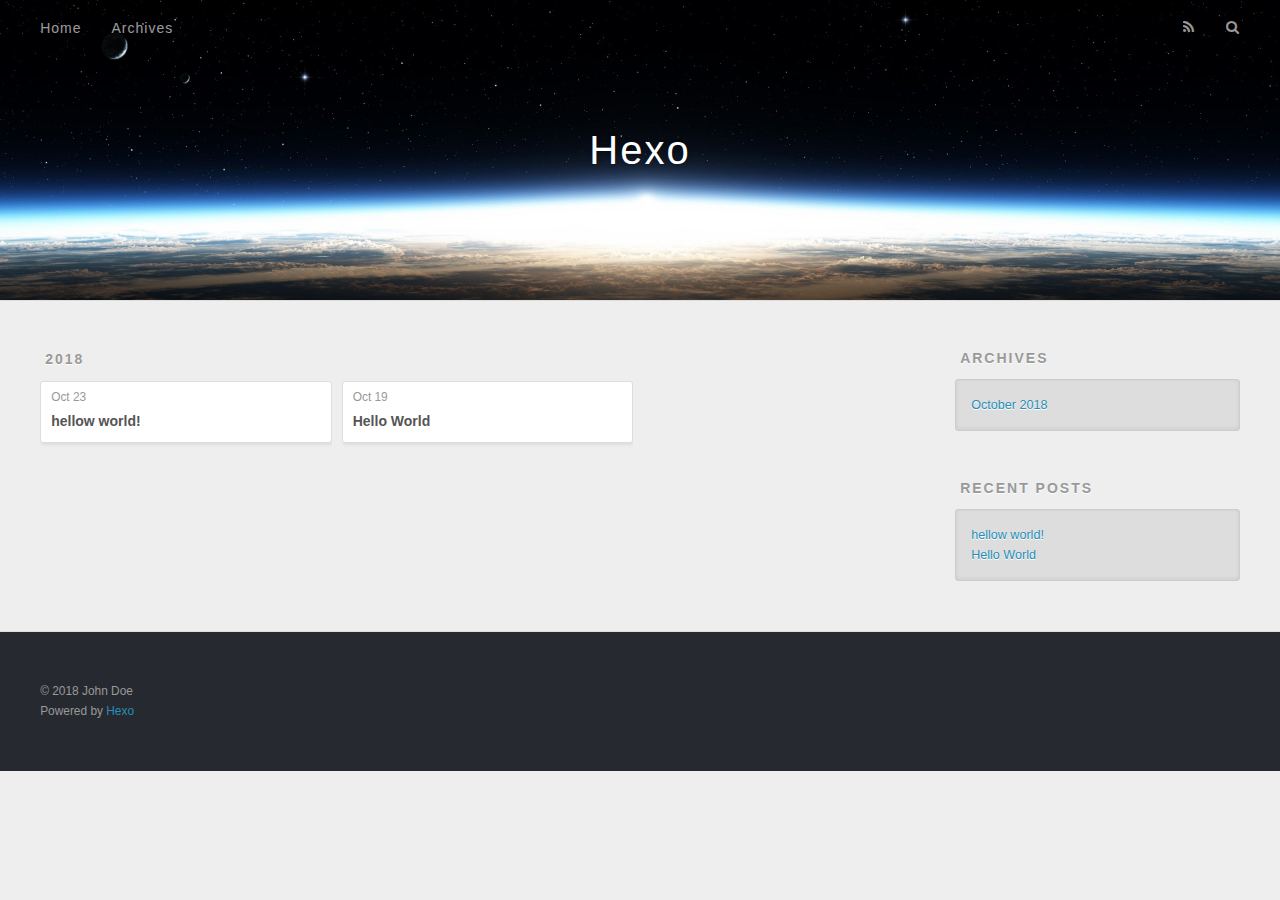
==== archives/index.html @ 2b2d4b4b "Site updated: 2018-10-23 11:44:29" ====
<!DOCTYPE html>
<html>
<head><meta name="generator" content="Hexo 3.8.0">
  <meta charset="utf-8">
  

  
  <title>Archives | Hexo</title>
  <meta name="viewport" content="width=device-width, initial-scale=1, maximum-scale=1">
  <meta property="og:type" content="website">
<meta property="og:title" content="Hexo">
<meta property="og:url" content="http://yoursite.com/archives/index.html">
<meta property="og:site_name" content="Hexo">
<meta property="og:locale" content="default">
<meta name="twitter:card" content="summary">
<meta name="twitter:title" content="Hexo">
  
    <link rel="alternate" href="/atom.xml" title="Hexo" type="application/atom+xml">
  
  
    <link rel="icon" href="/favicon.png">
  
  
    <link href="//fonts.googleapis.com/css?family=Source+Code+Pro" rel="stylesheet" type="text/css">
  
  <link rel="stylesheet" href="/css/style.css">
</head>
</html>
<body>
  <div id="container">
    <div id="wrap">
      <header id="header">
  <div id="banner"></div>
  <div id="header-outer" class="outer">
    <div id="header-title" class="inner">
      <h1 id="logo-wrap">
        <a href="/" id="logo">Hexo</a>
      </h1>
      
    </div>
    <div id="header-inner" class="inner">
      <nav id="main-nav">
        <a id="main-nav-toggle" class="nav-icon"></a>
        
          <a class="main-nav-link" href="/">Home</a>
        
          <a class="main-nav-link" href="/archives">Archives</a>
        
      </nav>
      <nav id="sub-nav">
        
          <a id="nav-rss-link" class="nav-icon" href="/atom.xml" title="RSS Feed"></a>
        
        <a id="nav-search-btn" class="nav-icon" title="Search"></a>
      </nav>
      <div id="search-form-wrap">
        <form action="//google.com/search" method="get" accept-charset="UTF-8" class="search-form"><input type="search" name="q" class="search-form-input" placeholder="Search"><button type="submit" class="search-form-submit">&#xF002;</button><input type="hidden" name="sitesearch" value="http://yoursite.com"></form>
      </div>
    </div>
  </div>
</header>
      <div class="outer">
        <section id="main">
  
  
    
    
      
      
      <section class="archives-wrap">
        <div class="archive-year-wrap">
          <a href="/archives/2018" class="archive-year">2018</a>
        </div>
        <div class="archives">
    
    <article class="archive-article archive-type-post">
  <div class="archive-article-inner">
    <header class="archive-article-header">
      <a href="/2018/10/23/hellow-world/" class="archive-article-date">
  <time datetime="2018-10-23T03:19:41.000Z" itemprop="datePublished">Oct 23</time>
</a>
      
  
    <h1 itemprop="name">
      <a class="archive-article-title" href="/2018/10/23/hellow-world/">hellow world!</a>
    </h1>
  

    </header>
  </div>
</article>
  
    
    
    <article class="archive-article archive-type-post">
  <div class="archive-article-inner">
    <header class="archive-article-header">
      <a href="/2018/10/19/hello-world/" class="archive-article-date">
  <time datetime="2018-10-19T15:38:50.820Z" itemprop="datePublished">Oct 19</time>
</a>
      
  
    <h1 itemprop="name">
      <a class="archive-article-title" href="/2018/10/19/hello-world/">Hello World</a>
    </h1>
  

    </header>
  </div>
</article>
  
  
    </div></section>
  


</section>
        
          <aside id="sidebar">
  
    

  
    

  
    
  
    
  <div class="widget-wrap">
    <h3 class="widget-title">Archives</h3>
    <div class="widget">
      <ul class="archive-list"><li class="archive-list-item"><a class="archive-list-link" href="/archives/2018/10/">October 2018</a></li></ul>
    </div>
  </div>


  
    
  <div class="widget-wrap">
    <h3 class="widget-title">Recent Posts</h3>
    <div class="widget">
      <ul>
        
          <li>
            <a href="/2018/10/23/hellow-world/">hellow world!</a>
          </li>
        
          <li>
            <a href="/2018/10/19/hello-world/">Hello World</a>
          </li>
        
      </ul>
    </div>
  </div>

  
</aside>
        
      </div>
      <footer id="footer">
  
  <div class="outer">
    <div id="footer-info" class="inner">
      &copy; 2018 John Doe<br>
      Powered by <a href="http://hexo.io/" target="_blank">Hexo</a>
    </div>
  </div>
</footer>
    </div>
    <nav id="mobile-nav">
  
    <a href="/" class="mobile-nav-link">Home</a>
  
    <a href="/archives" class="mobile-nav-link">Archives</a>
  
</nav>
    

<script src="//ajax.googleapis.com/ajax/libs/jquery/2.0.3/jquery.min.js"></script>


  <link rel="stylesheet" href="/fancybox/jquery.fancybox.css">
  <script src="/fancybox/jquery.fancybox.pack.js"></script>


<script src="/js/script.js"></script>



  </div>
</body>
</html>
---- css/style.css ----
body {
  width: 100%;
}
body:before,
body:after {
  content: "";
  display: table;
}
body:after {
  clear: both;
}
html,
body,
div,
span,
applet,
object,
iframe,
h1,
h2,
h3,
h4,
h5,
h6,
p,
blockquote,
pre,
a,
abbr,
acronym,
address,
big,
cite,
code,
del,
dfn,
em,
img,
ins,
kbd,
q,
s,
samp,
small,
strike,
strong,
sub,
sup,
tt,
var,
dl,
dt,
dd,
ol,
ul,
li,
fieldset,
form,
label,
legend,
table,
caption,
tbody,
tfoot,
thead,
tr,
th,
td {
  margin: 0;
  padding: 0;
  border: 0;
  outline: 0;
  font-weight: inherit;
  font-style: inherit;
  font-family: inherit;
  font-size: 100%;
  vertical-align: baseline;
}
body {
  line-height: 1;
  color: #000;
  background: #fff;
}
ol,
ul {
  list-style: none;
}
table {
  border-collapse: separate;
  border-spacing: 0;
  vertical-align: middle;
}
caption,
th,
td {
  text-align: left;
  font-weight: normal;
  vertical-align: middle;
}
a img {
  border: none;
}
input,
button {
  margin: 0;
  padding: 0;
}
input::-moz-focus-inner,
button::-moz-focus-inner {
  border: 0;
  padding: 0;
}
@font-face {
  font-family: FontAwesome;
  font-style: normal;
  font-weight: normal;
  src: url("fonts/fontawesome-webfont.eot?v=#4.0.3");
  src: url("fonts/fontawesome-webfont.eot?#iefix&v=#4.0.3") format("embedded-opentype"), url("fonts/fontawesome-webfont.woff?v=#4.0.3") format("woff"), url("fonts/fontawesome-webfont.ttf?v=#4.0.3") format("truetype"), url("fonts/fontawesome-webfont.svg#fontawesomeregular?v=#4.0.3") format("svg");
}
html,
body,
#container {
  height: 100%;
}
body {
  background: #eee;
  font: 14px -apple-system, BlinkMacSystemFont, "Segoe UI", "Roboto", "Oxygen", "Ubuntu", "Cantarell", "Fira Sans", "Droid Sans", "Helvetica Neue", sans-serif;
  -webkit-text-size-adjust: 100%;
}
.outer {
  max-width: 1220px;
  margin: 0 auto;
  padding: 0 20px;
}
.outer:before,
.outer:after {
  content: "";
  display: table;
}
.outer:after {
  clear: both;
}
.inner {
  display: inline;
  float: left;
  width: 98.33333333333333%;
  margin: 0 0.833333333333333%;
}
.left,
.alignleft {
  float: left;
}
.right,
.alignright {
  float: right;
}
.clear {
  clear: both;
}
#container {
  position: relative;
}
.mobile-nav-on {
  overflow: hidden;
}
#wrap {
  height: 100%;
  width: 100%;
  position: absolute;
  top: 0;
  left: 0;
  -webkit-transition: 0.2s ease-out;
  -moz-transition: 0.2s ease-out;
  -ms-transition: 0.2s ease-out;
  transition: 0.2s ease-out;
  z-index: 1;
  background: #eee;
}
.mobile-nav-on #wrap {
  left: 280px;
}
@media screen and (min-width: 768px) {
  #main {
    display: inline;
    float: left;
    width: 73.33333333333333%;
    margin: 0 0.833333333333333%;
  }
}
.article-date,
.article-category-link,
.archive-year,
.widget-title {
  text-decoration: none;
  text-transform: uppercase;
  letter-spacing: 2px;
  color: #999;
  margin-bottom: 1em;
  margin-left: 5px;
  line-height: 1em;
  text-shadow: 0 1px #fff;
  font-weight: bold;
}
.article-inner,
.archive-article-inner {
  background: #fff;
  -webkit-box-shadow: 1px 2px 3px #ddd;
  box-shadow: 1px 2px 3px #ddd;
  border: 1px solid #ddd;
  border-radius: 3px;
}
.article-entry h1,
.widget h1 {
  font-size: 2em;
}
.article-entry h2,
.widget h2 {
  font-size: 1.5em;
}
.article-entry h3,
.widget h3 {
  font-size: 1.3em;
}
.article-entry h4,
.widget h4 {
  font-size: 1.2em;
}
.article-entry h5,
.widget h5 {
  font-size: 1em;
}
.article-entry h6,
.widget h6 {
  font-size: 1em;
  color: #999;
}
.article-entry hr,
.widget hr {
  border: 1px dashed #ddd;
}
.article-entry strong,
.widget strong {
  font-weight: bold;
}
.article-entry em,
.widget em,
.article-entry cite,
.widget cite {
  font-style: italic;
}
.article-entry sup,
.widget sup,
.article-entry sub,
.widget sub {
  font-size: 0.75em;
  line-height: 0;
  position: relative;
  vertical-align: baseline;
}
.article-entry sup,
.widget sup {
  top: -0.5em;
}
.article-entry sub,
.widget sub {
  bottom: -0.2em;
}
.article-entry small,
.widget small {
  font-size: 0.85em;
}
.article-entry acronym,
.widget acronym,
.article-entry abbr,
.widget abbr {
  border-bottom: 1px dotted;
}
.article-entry ul,
.widget ul,
.article-entry ol,
.widget ol,
.article-entry dl,
.widget dl {
  margin: 0 20px;
  line-height: 1.6em;
}
.article-entry ul ul,
.widget ul ul,
.article-entry ol ul,
.widget ol ul,
.article-entry ul ol,
.widget ul ol,
.article-entry ol ol,
.widget ol ol {
  margin-top: 0;
  margin-bottom: 0;
}
.article-entry ul,
.widget ul {
  list-style: disc;
}
.article-entry ol,
.widget ol {
  list-style: decimal;
}
.article-entry dt,
.widget dt {
  font-weight: bold;
}
#header {
  height: 300px;
  position: relative;
  border-bottom: 1px solid #ddd;
}
#header:before,
#header:after {
  content: "";
  position: absolute;
  left: 0;
  right: 0;
  height: 40px;
}
#header:before {
  top: 0;
  background: -webkit-linear-gradient(rgba(0,0,0,0.2), transparent);
  background: -moz-linear-gradient(rgba(0,0,0,0.2), transparent);
  background: -ms-linear-gradient(rgba(0,0,0,0.2), transparent);
  background: linear-gradient(rgba(0,0,0,0.2), transparent);
}
#header:after {
  bottom: 0;
  background: -webkit-linear-gradient(transparent, rgba(0,0,0,0.2));
  background: -moz-linear-gradient(transparent, rgba(0,0,0,0.2));
  background: -ms-linear-gradient(transparent, rgba(0,0,0,0.2));
  background: linear-gradient(transparent, rgba(0,0,0,0.2));
}
#header-outer {
  height: 100%;
  position: relative;
}
#header-inner {
  position: relative;
  overflow: hidden;
}
#banner {
  position: absolute;
  top: 0;
  left: 0;
  width: 100%;
  height: 100%;
  background: url("images/banner.jpg") center #000;
  -webkit-background-size: cover;
  -moz-background-size: cover;
  background-size: cover;
  z-index: -1;
}
#header-title {
  text-align: center;
  height: 40px;
  position: absolute;
  top: 50%;
  left: 0;
  margin-top: -20px;
}
#logo,
#subtitle {
  text-decoration: none;
  color: #fff;
  font-weight: 300;
  text-shadow: 0 1px 4px rgba(0,0,0,0.3);
}
#logo {
  font-size: 40px;
  line-height: 40px;
  letter-spacing: 2px;
}
#subtitle {
  font-size: 16px;
  line-height: 16px;
  letter-spacing: 1px;
}
#subtitle-wrap {
  margin-top: 16px;
}
#main-nav {
  float: left;
  margin-left: -15px;
}
.nav-icon,
.main-nav-link {
  float: left;
  color: #fff;
  opacity: 0.6;
  text-decoration: none;
  text-shadow: 0 1px rgba(0,0,0,0.2);
  -webkit-transition: opacity 0.2s;
  -moz-transition: opacity 0.2s;
  -ms-transition: opacity 0.2s;
  transition: opacity 0.2s;
  display: block;
  padding: 20px 15px;
}
.nav-icon:hover,
.main-nav-link:hover {
  opacity: 1;
}
.nav-icon {
  font-family: FontAwesome;
  text-align: center;
  font-size: 14px;
  width: 14px;
  height: 14px;
  padding: 20px 15px;
  position: relative;
  cursor: pointer;
}
.main-nav-link {
  font-weight: 300;
  letter-spacing: 1px;
}
@media screen and (max-width: 479px) {
  .main-nav-link {
    display: none;
  }
}
#main-nav-toggle {
  display: none;
}
#main-nav-toggle:before {
  content: "\f0c9";
}
@media screen and (max-width: 479px) {
  #main-nav-toggle {
    display: block;
  }
}
#sub-nav {
  float: right;
  margin-right: -15px;
}
#nav-rss-link:before {
  content: "\f09e";
}
#nav-search-btn:before {
  content: "\f002";
}
#search-form-wrap {
  position: absolute;
  top: 15px;
  width: 150px;
  height: 30px;
  right: -150px;
  opacity: 0;
  -webkit-transition: 0.2s ease-out;
  -moz-transition: 0.2s ease-out;
  -ms-transition: 0.2s ease-out;
  transition: 0.2s ease-out;
}
#search-form-wrap.on {
  opacity: 1;
  right: 0;
}
@media screen and (max-width: 479px) {
  #search-form-wrap {
    width: 100%;
    right: -100%;
  }
}
.search-form {
  position: absolute;
  top: 0;
  left: 0;
  right: 0;
  background: #fff;
  padding: 5px 15px;
  border-radius: 15px;
  -webkit-box-shadow: 0 0 10px rgba(0,0,0,0.3);
  box-shadow: 0 0 10px rgba(0,0,0,0.3);
}
.search-form-input {
  border: none;
  background: none;
  color: #555;
  width: 100%;
  font: 13px -apple-system, BlinkMacSystemFont, "Segoe UI", "Roboto", "Oxygen", "Ubuntu", "Cantarell", "Fira Sans", "Droid Sans", "Helvetica Neue", sans-serif;
  outline: none;
}
.search-form-input::-webkit-search-results-decoration,
.search-form-input::-webkit-search-cancel-button {
  -webkit-appearance: none;
}
.search-form-submit {
  position: absolute;
  top: 50%;
  right: 10px;
  margin-top: -7px;
  font: 13px FontAwesome;
  border: none;
  background: none;
  color: #bbb;
  cursor: pointer;
}
.search-form-submit:hover,
.search-form-submit:focus {
  color: #777;
}
.article {
  margin: 50px 0;
}
.article-inner {
  overflow: hidden;
}
.article-meta:before,
.article-meta:after {
  content: "";
  display: table;
}
.article-meta:after {
  clear: both;
}
.article-date {
  float: left;
}
.article-category {
  float: left;
  line-height: 1em;
  color: #ccc;
  text-shadow: 0 1px #fff;
  margin-left: 8px;
}
.article-category:before {
  content: "\2022";
}
.article-category-link {
  margin: 0 12px 1em;
}
.article-header {
  padding: 20px 20px 0;
}
.article-title {
  text-decoration: none;
  font-size: 2em;
  font-weight: bold;
  color: #555;
  line-height: 1.1em;
  -webkit-transition: color 0.2s;
  -moz-transition: color 0.2s;
  -ms-transition: color 0.2s;
  transition: color 0.2s;
}
a.article-title:hover {
  color: #258fb8;
}
.article-entry {
  color: #555;
  padding: 0 20px;
}
.article-entry:before,
.article-entry:after {
  content: "";
  display: table;
}
.article-entry:after {
  clear: both;
}
.article-entry p,
.article-entry table {
  line-height: 1.6em;
  margin: 1.6em 0;
}
.article-entry h1,
.article-entry h2,
.article-entry h3,
.article-entry h4,
.article-entry h5,
.article-entry h6 {
  font-weight: bold;
}
.article-entry h1,
.article-entry h2,
.article-entry h3,
.article-entry h4,
.article-entry h5,
.article-entry h6 {
  line-height: 1.1em;
  margin: 1.1em 0;
}
.article-entry a {
  color: #258fb8;
  text-decoration: none;
}
.article-entry a:hover {
  text-decoration: underline;
}
.article-entry ul,
.article-entry ol,
.article-entry dl {
  margin-top: 1.6em;
  margin-bottom: 1.6em;
}
.article-entry img,
.article-entry video {
  max-width: 100%;
  height: auto;
  display: block;
  margin: auto;
}
.article-entry iframe {
  border: none;
}
.article-entry table {
  width: 100%;
  border-collapse: collapse;
  border-spacing: 0;
}
.article-entry th {
  font-weight: bold;
  border-bottom: 3px solid #ddd;
  padding-bottom: 0.5em;
}
.article-entry td {
  border-bottom: 1px solid #ddd;
  padding: 10px 0;
}
.article-entry blockquote {
  font-family: Georgia, "Times New Roman", serif;
  font-size: 1.4em;
  margin: 1.6em 20px;
  text-align: center;
}
.article-entry blockquote footer {
  font-size: 14px;
  margin: 1.6em 0;
  font-family: -apple-system, BlinkMacSystemFont, "Segoe UI", "Roboto", "Oxygen", "Ubuntu", "Cantarell", "Fira Sans", "Droid Sans", "Helvetica Neue", sans-serif;
}
.article-entry blockquote footer cite:before {
  content: "—";
  padding: 0 0.5em;
}
.article-entry .pullquote {
  text-align: left;
  width: 45%;
  margin: 0;
}
.article-entry .pullquote.left {
  margin-left: 0.5em;
  margin-right: 1em;
}
.article-entry .pullquote.right {
  margin-right: 0.5em;
  margin-left: 1em;
}
.article-entry .caption {
  color: #999;
  display: block;
  font-size: 0.9em;
  margin-top: 0.5em;
  position: relative;
  text-align: center;
}
.article-entry .video-container {
  position: relative;
  padding-top: 56.25%;
  height: 0;
  overflow: hidden;
}
.article-entry .video-container iframe,
.article-entry .video-container object,
.article-entry .video-container embed {
  position: absolute;
  top: 0;
  left: 0;
  width: 100%;
  height: 100%;
  margin-top: 0;
}
.article-more-link a {
  display: inline-block;
  line-height: 1em;
  padding: 6px 15px;
  border-radius: 15px;
  background: #eee;
  color: #999;
  text-shadow: 0 1px #fff;
  text-decoration: none;
}
.article-more-link a:hover {
  background: #258fb8;
  color: #fff;
  text-decoration: none;
  text-shadow: 0 1px #1e7293;
}
.article-footer {
  font-size: 0.85em;
  line-height: 1.6em;
  border-top: 1px solid #ddd;
  padding-top: 1.6em;
  margin: 0 20px 20px;
}
.article-footer:before,
.article-footer:after {
  content: "";
  display: table;
}
.article-footer:after {
  clear: both;
}
.article-footer a {
  color: #999;
  text-decoration: none;
}
.article-footer a:hover {
  color: #555;
}
.article-tag-list-item {
  float: left;
  margin-right: 10px;
}
.article-tag-list-link:before {
  content: "#";
}
.article-comment-link {
  float: right;
}
.article-comment-link:before {
  content: "\f075";
  font-family: FontAwesome;
  padding-right: 8px;
}
.article-share-link {
  cursor: pointer;
  float: right;
  margin-left: 20px;
}
.article-share-link:before {
  content: "\f064";
  font-family: FontAwesome;
  padding-right: 6px;
}
#article-nav {
  position: relative;
}
#article-nav:before,
#article-nav:after {
  content: "";
  display: table;
}
#article-nav:after {
  clear: both;
}
@media screen and (min-width: 768px) {
  #article-nav {
    margin: 50px 0;
  }
  #article-nav:before {
    width: 8px;
    height: 8px;
    position: absolute;
    top: 50%;
    left: 50%;
    margin-top: -4px;
    margin-left: -4px;
    content: "";
    border-radius: 50%;
    background: #ddd;
    -webkit-box-shadow: 0 1px 2px #fff;
    box-shadow: 0 1px 2px #fff;
  }
}
.article-nav-link-wrap {
  text-decoration: none;
  text-shadow: 0 1px #fff;
  color: #999;
  -webkit-box-sizing: border-box;
  -moz-box-sizing: border-box;
  box-sizing: border-box;
  margin-top: 50px;
  text-align: center;
  display: block;
}
.article-nav-link-wrap:hover {
  color: #555;
}
@media screen and (min-width: 768px) {
  .article-nav-link-wrap {
    width: 50%;
    margin-top: 0;
  }
}
@media screen and (min-width: 768px) {
  #article-nav-newer {
    float: left;
    text-align: right;
    padding-right: 20px;
  }
}
@media screen and (min-width: 768px) {
  #article-nav-older {
    float: right;
    text-align: left;
    padding-left: 20px;
  }
}
.article-nav-caption {
  text-transform: uppercase;
  letter-spacing: 2px;
  color: #ddd;
  line-height: 1em;
  font-weight: bold;
}
#article-nav-newer .article-nav-caption {
  margin-right: -2px;
}
.article-nav-title {
  font-size: 0.85em;
  line-height: 1.6em;
  margin-top: 0.5em;
}
.article-share-box {
  position: absolute;
  display: none;
  background: #fff;
  -webkit-box-shadow: 1px 2px 10px rgba(0,0,0,0.2);
  box-shadow: 1px 2px 10px rgba(0,0,0,0.2);
  border-radius: 3px;
  margin-left: -145px;
  overflow: hidden;
  z-index: 1;
}
.article-share-box.on {
  display: block;
}
.article-share-input {
  width: 100%;
  background: none;
  -webkit-box-sizing: border-box;
  -moz-box-sizing: border-box;
  box-sizing: border-box;
  font: 14px -apple-system, BlinkMacSystemFont, "Segoe UI", "Roboto", "Oxygen", "Ubuntu", "Cantarell", "Fira Sans", "Droid Sans", "Helvetica Neue", sans-serif;
  padding: 0 15px;
  color: #555;
  outline: none;
  border: 1px solid #ddd;
  border-radius: 3px 3px 0 0;
  height: 36px;
  line-height: 36px;
}
.article-share-links {
  background: #eee;
}
.article-share-links:before,
.article-share-links:after {
  content: "";
  display: table;
}
.article-share-links:after {
  clear: both;
}
.article-share-twitter,
.article-share-facebook,
.article-share-pinterest,
.article-share-google {
  width: 50px;
  height: 36px;
  display: block;
  float: left;
  position: relative;
  color: #999;
  text-shadow: 0 1px #fff;
}
.article-share-twitter:before,
.article-share-facebook:before,
.article-share-pinterest:before,
.article-share-google:before {
  font-size: 20px;
  font-family: FontAwesome;
  width: 20px;
  height: 20px;
  position: absolute;
  top: 50%;
  left: 50%;
  margin-top: -10px;
  margin-left: -10px;
  text-align: center;
}
.article-share-twitter:hover,
.article-share-facebook:hover,
.article-share-pinterest:hover,
.article-share-google:hover {
  color: #fff;
}
.article-share-twitter:before {
  content: "\f099";
}
.article-share-twitter:hover {
  background: #00aced;
  text-shadow: 0 1px #008abe;
}
.article-share-facebook:before {
  content: "\f09a";
}
.article-share-facebook:hover {
  background: #3b5998;
  text-shadow: 0 1px #2f477a;
}
.article-share-pinterest:before {
  content: "\f0d2";
}
.article-share-pinterest:hover {
  background: #cb2027;
  text-shadow: 0 1px #a21a1f;
}
.article-share-google:before {
  content: "\f0d5";
}
.article-share-google:hover {
  background: #dd4b39;
  text-shadow: 0 1px #be3221;
}
.article-gallery {
  background: #000;
  position: relative;
}
.article-gallery-photos {
  position: relative;
  overflow: hidden;
}
.article-gallery-img {
  display: none;
  max-width: 100%;
}
.article-gallery-img:first-child {
  display: block;
}
.article-gallery-img.loaded {
  position: absolute;
  display: block;
}
.article-gallery-img img {
  display: block;
  max-width: 100%;
  margin: 0 auto;
}
#comments {
  background: #fff;
  -webkit-box-shadow: 1px 2px 3px #ddd;
  box-shadow: 1px 2px 3px #ddd;
  padding: 20px;
  border: 1px solid #ddd;
  border-radius: 3px;
  margin: 50px 0;
}
#comments a {
  color: #258fb8;
}
.archives-wrap {
  margin: 50px 0;
}
.archives:before,
.archives:after {
  content: "";
  display: table;
}
.archives:after {
  clear: both;
}
.archive-year-wrap {
  margin-bottom: 1em;
}
.archives {
  -webkit-column-gap: 10px;
  -moz-column-gap: 10px;
  column-gap: 10px;
}
@media screen and (min-width: 480px) and (max-width: 767px) {
  .archives {
    -webkit-column-count: 2;
    -moz-column-count: 2;
    column-count: 2;
  }
}
@media screen and (min-width: 768px) {
  .archives {
    -webkit-column-count: 3;
    -moz-column-count: 3;
    column-count: 3;
  }
}
.archive-article {
  -webkit-column-break-inside: avoid;
  page-break-inside: avoid;
  overflow: hidden;
  break-inside: avoid-column;
}
.archive-article-inner {
  padding: 10px;
  margin-bottom: 15px;
}
.archive-article-title {
  text-decoration: none;
  font-weight: bold;
  color: #555;
  -webkit-transition: color 0.2s;
  -moz-transition: color 0.2s;
  -ms-transition: color 0.2s;
  transition: color 0.2s;
  line-height: 1.6em;
}
.archive-article-title:hover {
  color: #258fb8;
}
.archive-article-footer {
  margin-top: 1em;
}
.archive-article-date {
  color: #999;
  text-decoration: none;
  font-size: 0.85em;
  line-height: 1em;
  margin-bottom: 0.5em;
  display: block;
}
#page-nav {
  margin: 50px auto;
  background: #fff;
  -webkit-box-shadow: 1px 2px 3px #ddd;
  box-shadow: 1px 2px 3px #ddd;
  border: 1px solid #ddd;
  border-radius: 3px;
  text-align: center;
  color: #999;
  overflow: hidden;
}
#page-nav:before,
#page-nav:after {
  content: "";
  display: table;
}
#page-nav:after {
  clear: both;
}
#page-nav a,
#page-nav span {
  padding: 10px 20px;
  line-height: 1;
  height: 2ex;
}
#page-nav a {
  color: #999;
  text-decoration: none;
}
#page-nav a:hover {
  background: #999;
  color: #fff;
}
#page-nav .prev {
  float: left;
}
#page-nav .next {
  float: right;
}
#page-nav .page-number {
  display: inline-block;
}
@media screen and (max-width: 479px) {
  #page-nav .page-number {
    display: none;
  }
}
#page-nav .current {
  color: #555;
  font-weight: bold;
}
#page-nav .space {
  color: #ddd;
}
#footer {
  background: #262a30;
  padding: 50px 0;
  border-top: 1px solid #ddd;
  color: #999;
}
#footer a {
  color: #258fb8;
  text-decoration: none;
}
#footer a:hover {
  text-decoration: underline;
}
#footer-info {
  line-height: 1.6em;
  font-size: 0.85em;
}
.article-entry pre,
.article-entry .highlight {
  background: #2d2d2d;
  margin: 0 -20px;
  padding: 15px 20px;
  border-style: solid;
  border-color: #ddd;
  border-width: 1px 0;
  overflow: auto;
  color: #ccc;
  line-height: 22.400000000000002px;
}
.article-entry .highlight .gutter pre,
.article-entry .gist .gist-file .gist-data .line-numbers {
  color: #666;
  font-size: 0.85em;
}
.article-entry pre,
.article-entry code {
  font-family: "Source Code Pro", Consolas, Monaco, Menlo, Consolas, monospace;
}
.article-entry code {
  background: #eee;
  text-shadow: 0 1px #fff;
  padding: 0 0.3em;
}
.article-entry pre code {
  background: none;
  text-shadow: none;
  padding: 0;
}
.article-entry .highlight pre {
  border: none;
  margin: 0;
  padding: 0;
}
.article-entry .highlight table {
  margin: 0;
  width: auto;
}
.article-entry .highlight td {
  border: none;
  padding: 0;
}
.article-entry .highlight figcaption {
  font-size: 0.85em;
  color: #999;
  line-height: 1em;
  margin-bottom: 1em;
}
.article-entry .highlight figcaption:before,
.article-entry .highlight figcaption:after {
  content: "";
  display: table;
}
.article-entry .highlight figcaption:after {
  clear: both;
}
.article-entry .highlight figcaption a {
  float: right;
}
.article-entry .highlight .gutter pre {
  text-align: right;
  padding-right: 20px;
}
.article-entry .highlight .line {
  height: 22.400000000000002px;
}
.article-entry .highlight .line.marked {
  background: #515151;
}
.article-entry .gist {
  margin: 0 -20px;
  border-style: solid;
  border-color: #ddd;
  border-width: 1px 0;
  background: #2d2d2d;
  padding: 15px 20px 15px 0;
}
.article-entry .gist .gist-file {
  border: none;
  font-family: "Source Code Pro", Consolas, Monaco, Menlo, Consolas, monospace;
  margin: 0;
}
.article-entry .gist .gist-file .gist-data {
  background: none;
  border: none;
}
.article-entry .gist .gist-file .gist-data .line-numbers {
  background: none;
  border: none;
  padding: 0 20px 0 0;
}
.article-entry .gist .gist-file .gist-data .line-data {
  padding: 0 !important;
}
.article-entry .gist .gist-file .highlight {
  margin: 0;
  padding: 0;
  border: none;
}
.article-entry .gist .gist-file .gist-meta {
  background: #2d2d2d;
  color: #999;
  font: 0.85em -apple-system, BlinkMacSystemFont, "Segoe UI", "Roboto", "Oxygen", "Ubuntu", "Cantarell", "Fira Sans", "Droid Sans", "Helvetica Neue", sans-serif;
  text-shadow: 0 0;
  padding: 0;
  margin-top: 1em;
  margin-left: 20px;
}
.article-entry .gist .gist-file .gist-meta a {
  color: #258fb8;
  font-weight: normal;
}
.article-entry .gist .gist-file .gist-meta a:hover {
  text-decoration: underline;
}
pre .comment,
pre .title {
  color: #999;
}
pre .variable,
pre .attribute,
pre .tag,
pre .regexp,
pre .ruby .constant,
pre .xml .tag .title,
pre .xml .pi,
pre .xml .doctype,
pre .html .doctype,
pre .css .id,
pre .css .class,
pre .css .pseudo {
  color: #f2777a;
}
pre .number,
pre .preprocessor,
pre .built_in,
pre .literal,
pre .params,
pre .constant {
  color: #f99157;
}
pre .class,
pre .ruby .class .title,
pre .css .rules .attribute {
  color: #9c9;
}
pre .string,
pre .value,
pre .inheritance,
pre .header,
pre .ruby .symbol,
pre .xml .cdata {
  color: #9c9;
}
pre .css .hexcolor {
  color: #6cc;
}
pre .function,
pre .python .decorator,
pre .python .title,
pre .ruby .function .title,
pre .ruby .title .keyword,
pre .perl .sub,
pre .javascript .title,
pre .coffeescript .title {
  color: #69c;
}
pre .keyword,
pre .javascript .function {
  color: #c9c;
}
@media screen and (max-width: 479px) {
  #mobile-nav {
    position: absolute;
    top: 0;
    left: 0;
    width: 280px;
    height: 100%;
    background: #191919;
    border-right: 1px solid #fff;
  }
}
@media screen and (max-width: 479px) {
  .mobile-nav-link {
    display: block;
    color: #999;
    text-decoration: none;
    padding: 15px 20px;
    font-weight: bold;
  }
  .mobile-nav-link:hover {
    color: #fff;
  }
}
@media screen and (min-width: 768px) {
  #sidebar {
    display: inline;
    float: left;
    width: 23.333333333333332%;
    margin: 0 0.833333333333333%;
  }
}
.widget-wrap {
  margin: 50px 0;
}
.widget {
  color: #777;
  text-shadow: 0 1px #fff;
  background: #ddd;
  -webkit-box-shadow: 0 -1px 4px #ccc inset;
  box-shadow: 0 -1px 4px #ccc inset;
  border: 1px solid #ccc;
  padding: 15px;
  border-radius: 3px;
}
.widget a {
  color: #258fb8;
  text-decoration: none;
}
.widget a:hover {
  text-decoration: underline;
}
.widget ul ul,
.widget ol ul,
.widget dl ul,
.widget ul ol,
.widget ol ol,
.widget dl ol,
.widget ul dl,
.widget ol dl,
.widget dl dl {
  margin-left: 15px;
  list-style: disc;
}
.widget {
  line-height: 1.6em;
  word-wrap: break-word;
  font-size: 0.9em;
}
.widget ul,
.widget ol {
  list-style: none;
  margin: 0;
}
.widget ul ul,
.widget ol ul,
.widget ul ol,
.widget ol ol {
  margin: 0 20px;
}
.widget ul ul,
.widget ol ul {
  list-style: disc;
}
.widget ul ol,
.widget ol ol {
  list-style: decimal;
}
.category-list-count,
.tag-list-count,
.archive-list-count {
  padding-left: 5px;
  color: #999;
  font-size: 0.85em;
}
.category-list-count:before,
.tag-list-count:before,
.archive-list-count:before {
  content: "(";
}
.category-list-count:after,
.tag-list-count:after,
.archive-list-count:after {
  content: ")";
}
.tagcloud a {
  margin-right: 5px;
  display: inline-block;
}
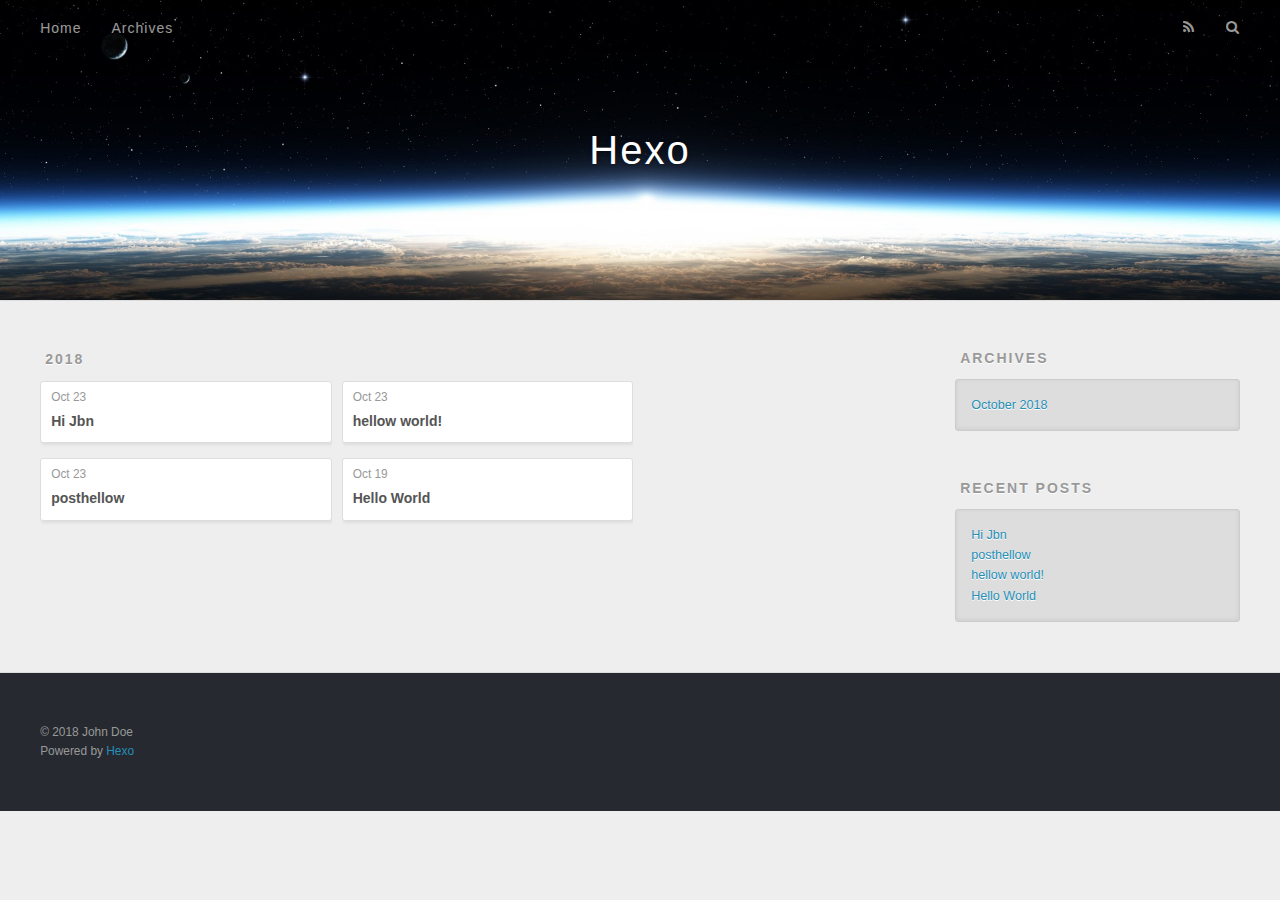
==== commit b1423295: "Site updated: 2018-10-23 12:19:00" ====
--- a/archives/index.html
+++ b/archives/index.html
@@ -76,6 +76,44 @@
     <article class="archive-article archive-type-post">
   <div class="archive-article-inner">
     <header class="archive-article-header">
+      <a href="/2018/10/23/Hi-Jbn/" class="archive-article-date">
+  <time datetime="2018-10-23T04:18:52.000Z" itemprop="datePublished">Oct 23</time>
+</a>
+      
+  
+    <h1 itemprop="name">
+      <a class="archive-article-title" href="/2018/10/23/Hi-Jbn/">Hi Jbn</a>
+    </h1>
+  
+
+    </header>
+  </div>
+</article>
+  
+    
+    
+    <article class="archive-article archive-type-post">
+  <div class="archive-article-inner">
+    <header class="archive-article-header">
+      <a href="/2018/10/23/posthellow/" class="archive-article-date">
+  <time datetime="2018-10-23T03:46:20.000Z" itemprop="datePublished">Oct 23</time>
+</a>
+      
+  
+    <h1 itemprop="name">
+      <a class="archive-article-title" href="/2018/10/23/posthellow/">posthellow</a>
+    </h1>
+  
+
+    </header>
+  </div>
+</article>
+  
+    
+    
+    <article class="archive-article archive-type-post">
+  <div class="archive-article-inner">
+    <header class="archive-article-header">
       <a href="/2018/10/23/hellow-world/" class="archive-article-date">
   <time datetime="2018-10-23T03:19:41.000Z" itemprop="datePublished">Oct 23</time>
 </a>
@@ -143,6 +181,14 @@
       <ul>
         
           <li>
+            <a href="/2018/10/23/Hi-Jbn/">Hi Jbn</a>
+          </li>
+        
+          <li>
+            <a href="/2018/10/23/posthellow/">posthellow</a>
+          </li>
+        
+          <li>
             <a href="/2018/10/23/hellow-world/">hellow world!</a>
           </li>
         
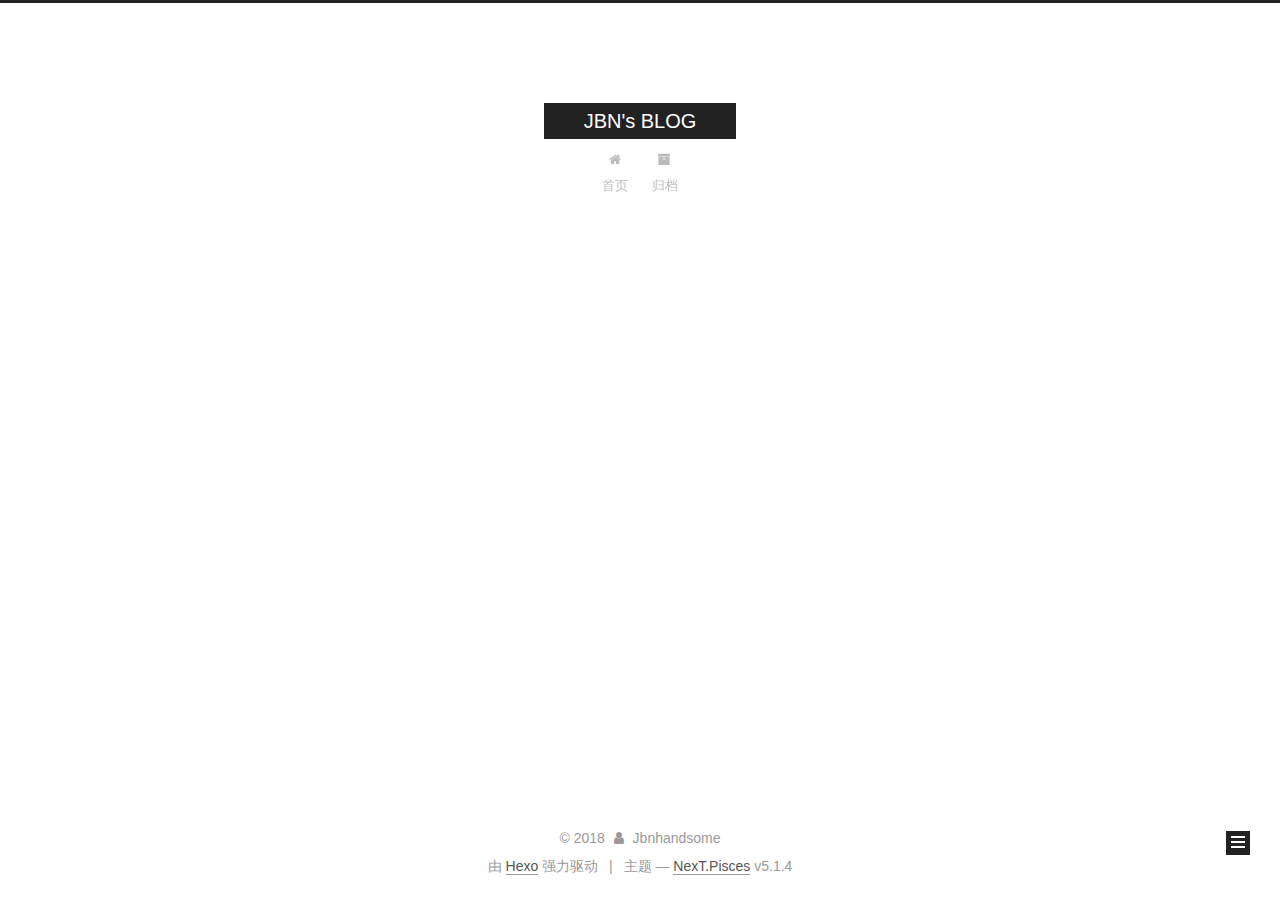
==== commit b86fec25: "Site updated: 2018-10-25 23:14:56" ====
--- a/archives/index.html
+++ b/archives/index.html
@@ -1,239 +1,606 @@
 <!DOCTYPE html>
-<html>
+
+
+
+  
+
+
+<html class="theme-next pisces use-motion" lang="zh-Hans">
 <head><meta name="generator" content="Hexo 3.8.0">
-  <meta charset="utf-8">
-  
-
-  
-  <title>Archives | Hexo</title>
-  <meta name="viewport" content="width=device-width, initial-scale=1, maximum-scale=1">
-  <meta property="og:type" content="website">
-<meta property="og:title" content="Hexo">
+  <meta charset="UTF-8">
+<meta http-equiv="X-UA-Compatible" content="IE=edge">
+<meta name="viewport" content="width=device-width, initial-scale=1, maximum-scale=1">
+<meta name="theme-color" content="#222">
+
+
+
+
+
+
+
+
+
+<meta http-equiv="Cache-Control" content="no-transform">
+<meta http-equiv="Cache-Control" content="no-siteapp">
+
+
+
+
+
+
+
+
+
+
+
+
+
+
+
+
+  
+  
+  <link href="/lib/fancybox/source/jquery.fancybox.css?v=2.1.5" rel="stylesheet" type="text/css">
+
+
+
+
+
+
+
+<link href="/lib/font-awesome/css/font-awesome.min.css?v=4.6.2" rel="stylesheet" type="text/css">
+
+<link href="/css/main.css?v=5.1.4" rel="stylesheet" type="text/css">
+
+
+  <link rel="apple-touch-icon" sizes="180x180" href="/images/apple-touch-icon-next.png?v=5.1.4">
+
+
+  <link rel="icon" type="image/png" sizes="32x32" href="/images/favicon-32x32-next.png?v=5.1.4">
+
+
+  <link rel="icon" type="image/png" sizes="16x16" href="/images/favicon-16x16-next.png?v=5.1.4">
+
+
+  <link rel="mask-icon" href="/images/logo.svg?v=5.1.4" color="#222">
+
+
+
+
+
+  <meta name="keywords" content="Hexo, NexT">
+
+
+
+
+
+
+
+
+
+
+<meta name="description" content="The end is always near.">
+<meta name="keywords" content="Blog">
+<meta property="og:type" content="website">
+<meta property="og:title" content="JBN&#39;s BLOG">
 <meta property="og:url" content="http://yoursite.com/archives/index.html">
-<meta property="og:site_name" content="Hexo">
-<meta property="og:locale" content="default">
+<meta property="og:site_name" content="JBN&#39;s BLOG">
+<meta property="og:description" content="The end is always near.">
+<meta property="og:locale" content="zh-Hans">
 <meta name="twitter:card" content="summary">
-<meta name="twitter:title" content="Hexo">
-  
-    <link rel="alternate" href="/atom.xml" title="Hexo" type="application/atom+xml">
-  
-  
-    <link rel="icon" href="/favicon.png">
-  
-  
-    <link href="//fonts.googleapis.com/css?family=Source+Code+Pro" rel="stylesheet" type="text/css">
-  
-  <link rel="stylesheet" href="/css/style.css">
+<meta name="twitter:title" content="JBN&#39;s BLOG">
+<meta name="twitter:description" content="The end is always near.">
+
+
+
+<script type="text/javascript" id="hexo.configurations">
+  var NexT = window.NexT || {};
+  var CONFIG = {
+    root: '/',
+    scheme: 'Pisces',
+    version: '5.1.4',
+    sidebar: {"position":"left","display":"post","offset":12,"b2t":false,"scrollpercent":false,"onmobile":false},
+    fancybox: true,
+    tabs: true,
+    motion: {"enable":true,"async":false,"transition":{"post_block":"fadeIn","post_header":"slideDownIn","post_body":"slideDownIn","coll_header":"slideLeftIn","sidebar":"slideUpIn"}},
+    duoshuo: {
+      userId: '0',
+      author: '博主'
+    },
+    algolia: {
+      applicationID: '',
+      apiKey: '',
+      indexName: '',
+      hits: {"per_page":10},
+      labels: {"input_placeholder":"Search for Posts","hits_empty":"We didn't find any results for the search: ${query}","hits_stats":"${hits} results found in ${time} ms"}
+    }
+  };
+</script>
+
+
+
+  <link rel="canonical" href="http://yoursite.com/archives/">
+
+
+
+
+
+  <title>归档 | JBN's BLOG</title>
+  
+
+
+
+
+
+
+
+
 </head>
-</html>
-<body>
-  <div id="container">
-    <div id="wrap">
-      <header id="header">
-  <div id="banner"></div>
-  <div id="header-outer" class="outer">
-    <div id="header-title" class="inner">
-      <h1 id="logo-wrap">
-        <a href="/" id="logo">Hexo</a>
-      </h1>
-      
+
+<body itemscope="" itemtype="http://schema.org/WebPage" lang="zh-Hans">
+
+  
+  
+    
+  
+
+  <div class="container sidebar-position-left page-archive">
+    <div class="headband"></div>
+
+    <header id="header" class="header" itemscope="" itemtype="http://schema.org/WPHeader">
+      <div class="header-inner"><div class="site-brand-wrapper">
+  <div class="site-meta ">
+    
+
+    <div class="custom-logo-site-title">
+      <a href="/" class="brand" rel="start">
+        <span class="logo-line-before"><i></i></span>
+        <span class="site-title">JBN's BLOG</span>
+        <span class="logo-line-after"><i></i></span>
+      </a>
     </div>
-    <div id="header-inner" class="inner">
-      <nav id="main-nav">
-        <a id="main-nav-toggle" class="nav-icon"></a>
-        
-          <a class="main-nav-link" href="/">Home</a>
-        
-          <a class="main-nav-link" href="/archives">Archives</a>
-        
-      </nav>
-      <nav id="sub-nav">
-        
-          <a id="nav-rss-link" class="nav-icon" href="/atom.xml" title="RSS Feed"></a>
-        
-        <a id="nav-search-btn" class="nav-icon" title="Search"></a>
-      </nav>
-      <div id="search-form-wrap">
-        <form action="//google.com/search" method="get" accept-charset="UTF-8" class="search-form"><input type="search" name="q" class="search-form-input" placeholder="Search"><button type="submit" class="search-form-submit">&#xF002;</button><input type="hidden" name="sitesearch" value="http://yoursite.com"></form>
+      
+        <p class="site-subtitle"></p>
+      
+  </div>
+
+  <div class="site-nav-toggle">
+    <button>
+      <span class="btn-bar"></span>
+      <span class="btn-bar"></span>
+      <span class="btn-bar"></span>
+    </button>
+  </div>
+</div>
+
+<nav class="site-nav">
+  
+
+  
+    <ul id="menu" class="menu">
+      
+        
+        <li class="menu-item menu-item-home">
+          <a href="/" rel="section">
+            
+              <i class="menu-item-icon fa fa-fw fa-home"></i> <br>
+            
+            首页
+          </a>
+        </li>
+      
+        
+        <li class="menu-item menu-item-archives">
+          <a href="/archives/" rel="section">
+            
+              <i class="menu-item-icon fa fa-fw fa-archive"></i> <br>
+            
+            归档
+          </a>
+        </li>
+      
+
+      
+    </ul>
+  
+
+  
+</nav>
+
+
+
+ </div>
+    </header>
+
+    <main id="main" class="main">
+      <div class="main-inner">
+        <div class="content-wrap">
+          <div id="content" class="content">
+            
+
+  
+  
+  
+  <div class="post-block archive">
+    <div id="posts" class="posts-collapse">
+      <span class="archive-move-on"></span>
+
+      <span class="archive-page-counter">
+        
+        
+        
+          
+        
+        嗯..! 目前共计 2 篇日志。 继续努力。
+      </span>
+
+      
+
+        
+        
+        
+
+        
+          
+          <div class="collection-title">
+            <h1 class="archive-year" id="archive-year-2018">2018</h1>
+          </div>
+        
+        
+
+        
+
+  <article class="post post-type-normal" itemscope="" itemtype="http://schema.org/Article">
+    <header class="post-header">
+
+      <h2 class="post-title">
+        
+            <a class="post-title-link" href="/2018/10/23/Hi-Jbn/" itemprop="url">
+              
+                <span itemprop="name">Hi Jbn</span>
+              
+            </a>
+        
+      </h2>
+
+      <div class="post-meta">
+        <time class="post-time" itemprop="dateCreated" datetime="2018-10-23T12:18:52+08:00" content="2018-10-23">
+          10-23
+        </time>
       </div>
+
+    </header>
+  </article>
+
+
+
+      
+
+        
+        
+        
+
+        
+        
+
+        
+
+  <article class="post post-type-normal" itemscope="" itemtype="http://schema.org/Article">
+    <header class="post-header">
+
+      <h2 class="post-title">
+        
+            <a class="post-title-link" href="/2018/10/19/hello-world/" itemprop="url">
+              
+                <span itemprop="name">Hello World</span>
+              
+            </a>
+        
+      </h2>
+
+      <div class="post-meta">
+        <time class="post-time" itemprop="dateCreated" datetime="2018-10-19T23:38:50+08:00" content="2018-10-19">
+          10-19
+        </time>
+      </div>
+
+    </header>
+  </article>
+
+
+
+      
+
     </div>
   </div>
-</header>
-      <div class="outer">
-        <section id="main">
-  
-  
-    
-    
-      
-      
-      <section class="archives-wrap">
-        <div class="archive-year-wrap">
-          <a href="/archives/2018" class="archive-year">2018</a>
+  
+  
+  
+
+  
+
+
+
+          </div>
+          
+
+
+          
+
         </div>
-        <div class="archives">
-    
-    <article class="archive-article archive-type-post">
-  <div class="archive-article-inner">
-    <header class="archive-article-header">
-      <a href="/2018/10/23/Hi-Jbn/" class="archive-article-date">
-  <time datetime="2018-10-23T04:18:52.000Z" itemprop="datePublished">Oct 23</time>
-</a>
-      
-  
-    <h1 itemprop="name">
-      <a class="archive-article-title" href="/2018/10/23/Hi-Jbn/">Hi Jbn</a>
-    </h1>
-  
-
-    </header>
-  </div>
-</article>
-  
-    
-    
-    <article class="archive-article archive-type-post">
-  <div class="archive-article-inner">
-    <header class="archive-article-header">
-      <a href="/2018/10/23/posthellow/" class="archive-article-date">
-  <time datetime="2018-10-23T03:46:20.000Z" itemprop="datePublished">Oct 23</time>
-</a>
-      
-  
-    <h1 itemprop="name">
-      <a class="archive-article-title" href="/2018/10/23/posthellow/">posthellow</a>
-    </h1>
-  
-
-    </header>
-  </div>
-</article>
-  
-    
-    
-    <article class="archive-article archive-type-post">
-  <div class="archive-article-inner">
-    <header class="archive-article-header">
-      <a href="/2018/10/23/hellow-world/" class="archive-article-date">
-  <time datetime="2018-10-23T03:19:41.000Z" itemprop="datePublished">Oct 23</time>
-</a>
-      
-  
-    <h1 itemprop="name">
-      <a class="archive-article-title" href="/2018/10/23/hellow-world/">hellow world!</a>
-    </h1>
-  
-
-    </header>
-  </div>
-</article>
-  
-    
-    
-    <article class="archive-article archive-type-post">
-  <div class="archive-article-inner">
-    <header class="archive-article-header">
-      <a href="/2018/10/19/hello-world/" class="archive-article-date">
-  <time datetime="2018-10-19T15:38:50.820Z" itemprop="datePublished">Oct 19</time>
-</a>
-      
-  
-    <h1 itemprop="name">
-      <a class="archive-article-title" href="/2018/10/19/hello-world/">Hello World</a>
-    </h1>
-  
-
-    </header>
-  </div>
-</article>
-  
-  
-    </div></section>
-  
-
-
-</section>
-        
-          <aside id="sidebar">
-  
-    
-
-  
-    
-
-  
-    
-  
-    
-  <div class="widget-wrap">
-    <h3 class="widget-title">Archives</h3>
-    <div class="widget">
-      <ul class="archive-list"><li class="archive-list-item"><a class="archive-list-link" href="/archives/2018/10/">October 2018</a></li></ul>
+        
+          
+  
+  <div class="sidebar-toggle">
+    <div class="sidebar-toggle-line-wrap">
+      <span class="sidebar-toggle-line sidebar-toggle-line-first"></span>
+      <span class="sidebar-toggle-line sidebar-toggle-line-middle"></span>
+      <span class="sidebar-toggle-line sidebar-toggle-line-last"></span>
     </div>
   </div>
 
-
-  
+  <aside id="sidebar" class="sidebar">
     
-  <div class="widget-wrap">
-    <h3 class="widget-title">Recent Posts</h3>
-    <div class="widget">
-      <ul>
-        
-          <li>
-            <a href="/2018/10/23/Hi-Jbn/">Hi Jbn</a>
-          </li>
-        
-          <li>
-            <a href="/2018/10/23/posthellow/">posthellow</a>
-          </li>
-        
-          <li>
-            <a href="/2018/10/23/hellow-world/">hellow world!</a>
-          </li>
-        
-          <li>
-            <a href="/2018/10/19/hello-world/">Hello World</a>
-          </li>
-        
-      </ul>
+    <div class="sidebar-inner">
+
+      
+
+      
+
+      <section class="site-overview-wrap sidebar-panel sidebar-panel-active">
+        <div class="site-overview">
+          <div class="site-author motion-element" itemprop="author" itemscope="" itemtype="http://schema.org/Person">
+            
+              <p class="site-author-name" itemprop="name">Jbnhandsome</p>
+              <p class="site-description motion-element" itemprop="description">The end is always near.</p>
+          </div>
+
+          <nav class="site-state motion-element">
+
+            
+              <div class="site-state-item site-state-posts">
+              
+                <a href="/archives/">
+              
+                  <span class="site-state-item-count">2</span>
+                  <span class="site-state-item-name">日志</span>
+                </a>
+              </div>
+            
+
+            
+
+            
+
+          </nav>
+
+          
+
+          
+            <div class="links-of-author motion-element">
+                
+                  <span class="links-of-author-item">
+                    <a href="https://github.com/jbnhandsome" target="_blank" title="GitHub">
+                      
+                        <i class="fa fa-fw fa-github"></i>GitHub</a>
+                  </span>
+                
+            </div>
+          
+
+          
+          
+
+          
+          
+
+          
+
+        </div>
+      </section>
+
+      
+
+      
+
     </div>
+  </aside>
+
+
+        
+      </div>
+    </main>
+
+    <footer id="footer" class="footer">
+      <div class="footer-inner">
+        <div class="copyright">&copy; <span itemprop="copyrightYear">2018</span>
+  <span class="with-love">
+    <i class="fa fa-user"></i>
+  </span>
+  <span class="author" itemprop="copyrightHolder">Jbnhandsome</span>
+
+  
+</div>
+
+
+  <div class="powered-by">由 <a class="theme-link" target="_blank" href="https://hexo.io">Hexo</a> 强力驱动</div>
+
+
+
+  <span class="post-meta-divider">|</span>
+
+
+
+  <div class="theme-info">主题 &mdash; <a class="theme-link" target="_blank" href="https://github.com/iissnan/hexo-theme-next">NexT.Pisces</a> v5.1.4</div>
+
+
+
+
+        
+
+
+
+
+
+
+
+        
+      </div>
+    </footer>
+
+    
+      <div class="back-to-top">
+        <i class="fa fa-arrow-up"></i>
+        
+      </div>
+    
+
+    
+
   </div>
 
   
-</aside>
-        
-      </div>
-      <footer id="footer">
-  
-  <div class="outer">
-    <div id="footer-info" class="inner">
-      &copy; 2018 John Doe<br>
-      Powered by <a href="http://hexo.io/" target="_blank">Hexo</a>
-    </div>
-  </div>
-</footer>
-    </div>
-    <nav id="mobile-nav">
-  
-    <a href="/" class="mobile-nav-link">Home</a>
-  
-    <a href="/archives" class="mobile-nav-link">Archives</a>
-  
-</nav>
-    
-
-<script src="//ajax.googleapis.com/ajax/libs/jquery/2.0.3/jquery.min.js"></script>
-
-
-  <link rel="stylesheet" href="/fancybox/jquery.fancybox.css">
-  <script src="/fancybox/jquery.fancybox.pack.js"></script>
-
-
-<script src="/js/script.js"></script>
-
-
-
-  </div>
+
+<script type="text/javascript">
+  if (Object.prototype.toString.call(window.Promise) !== '[object Function]') {
+    window.Promise = null;
+  }
+</script>
+
+
+
+
+
+
+
+
+
+  
+
+
+
+
+
+
+
+
+
+
+
+
+  
+  
+    <script type="text/javascript" src="/lib/jquery/index.js?v=2.1.3"></script>
+  
+
+  
+  
+    <script type="text/javascript" src="/lib/fastclick/lib/fastclick.min.js?v=1.0.6"></script>
+  
+
+  
+  
+    <script type="text/javascript" src="/lib/jquery_lazyload/jquery.lazyload.js?v=1.9.7"></script>
+  
+
+  
+  
+    <script type="text/javascript" src="/lib/velocity/velocity.min.js?v=1.2.1"></script>
+  
+
+  
+  
+    <script type="text/javascript" src="/lib/velocity/velocity.ui.min.js?v=1.2.1"></script>
+  
+
+  
+  
+    <script type="text/javascript" src="/lib/fancybox/source/jquery.fancybox.pack.js?v=2.1.5"></script>
+  
+
+
+  
+
+
+  <script type="text/javascript" src="/js/src/utils.js?v=5.1.4"></script>
+
+  <script type="text/javascript" src="/js/src/motion.js?v=5.1.4"></script>
+
+
+
+  
+  
+
+
+  <script type="text/javascript" src="/js/src/affix.js?v=5.1.4"></script>
+
+  <script type="text/javascript" src="/js/src/schemes/pisces.js?v=5.1.4"></script>
+
+
+
+  
+
+  
+
+
+  <script type="text/javascript" src="/js/src/bootstrap.js?v=5.1.4"></script>
+
+
+
+  
+
+
+  
+
+
+
+
+	
+
+
+
+
+
+  
+
+
+
+
+
+  
+
+
+
+
+
+
+
+
+
+
+
+
+  
+
+
+
+
+
+  
+
+  
+
+  
+
+  
+  
+
+  
+
+  
+
+  
+
+  
 </body>
-</html>+</html>
--- a/css/main.css
+++ b/css/main.css
@@ -0,0 +1,2662 @@
+/* normalize.css v3.0.2 | MIT License | git.io/normalize */
+html {
+  font-family: sans-serif; /* 1 */
+  -ms-text-size-adjust: 100%; /* 2 */
+  -webkit-text-size-adjust: 100%; /* 2 */
+}
+body {
+  margin: 0;
+}
+article,
+aside,
+details,
+figcaption,
+figure,
+footer,
+header,
+hgroup,
+main,
+menu,
+nav,
+section,
+summary {
+  display: block;
+}
+audio,
+canvas,
+progress,
+video {
+  display: inline-block; /* 1 */
+  vertical-align: baseline; /* 2 */
+}
+audio:not([controls]) {
+  display: none;
+  height: 0;
+}
+[hidden],
+template {
+  display: none;
+}
+a {
+  background-color: transparent;
+}
+a:active,
+a:hover {
+  outline: 0;
+}
+abbr[title] {
+  border-bottom: 1px dotted;
+}
+b,
+strong {
+  font-weight: bold;
+}
+dfn {
+  font-style: italic;
+}
+h1 {
+  font-size: 2em;
+  margin: 0.67em 0;
+}
+mark {
+  background: #ff0;
+  color: #000;
+}
+small {
+  font-size: 80%;
+}
+sub,
+sup {
+  font-size: 75%;
+  line-height: 0;
+  position: relative;
+  vertical-align: baseline;
+}
+sup {
+  top: -0.5em;
+}
+sub {
+  bottom: -0.25em;
+}
+img {
+  border: 0;
+}
+svg:not(:root) {
+  overflow: hidden;
+}
+figure {
+  margin: 1em 40px;
+}
+hr {
+  -moz-box-sizing: content-box;
+  box-sizing: content-box;
+  height: 0;
+}
+pre {
+  overflow: auto;
+}
+code,
+kbd,
+pre,
+samp {
+  font-family: monospace, monospace;
+  font-size: 1em;
+}
+button,
+input,
+optgroup,
+select,
+textarea {
+  color: inherit; /* 1 */
+  font: inherit; /* 2 */
+  margin: 0; /* 3 */
+}
+button {
+  overflow: visible;
+}
+button,
+select {
+  text-transform: none;
+}
+button,
+html input[type="button"],
+input[type="reset"],
+input[type="submit"] {
+  -webkit-appearance: button; /* 2 */
+  cursor: pointer; /* 3 */
+}
+button[disabled],
+html input[disabled] {
+  cursor: default;
+}
+button::-moz-focus-inner,
+input::-moz-focus-inner {
+  border: 0;
+  padding: 0;
+}
+input {
+  line-height: normal;
+}
+input[type="checkbox"],
+input[type="radio"] {
+  box-sizing: border-box; /* 1 */
+  padding: 0; /* 2 */
+}
+input[type="number"]::-webkit-inner-spin-button,
+input[type="number"]::-webkit-outer-spin-button {
+  height: auto;
+}
+input[type="search"] {
+  -webkit-appearance: textfield; /* 1 */
+  -moz-box-sizing: content-box;
+  -webkit-box-sizing: content-box; /* 2 */
+  box-sizing: content-box;
+}
+input[type="search"]::-webkit-search-cancel-button,
+input[type="search"]::-webkit-search-decoration {
+  -webkit-appearance: none;
+}
+fieldset {
+  border: 1px solid #c0c0c0;
+  margin: 0 2px;
+  padding: 0.35em 0.625em 0.75em;
+}
+legend {
+  border: 0; /* 1 */
+  padding: 0; /* 2 */
+}
+textarea {
+  overflow: auto;
+}
+optgroup {
+  font-weight: bold;
+}
+table {
+  border-collapse: collapse;
+  border-spacing: 0;
+}
+td,
+th {
+  padding: 0;
+}
+::selection {
+  background: #262a30;
+  color: #fff;
+}
+body {
+  position: relative;
+  font-family: 'Lato', "PingFang SC", "Microsoft YaHei", sans-serif;
+  font-size: 14px;
+  line-height: 2;
+  color: #555;
+  background: #fff;
+}
+@media (max-width: 767px) {
+  body {
+    padding-right: 0 !important;
+  }
+}
+@media (min-width: 768px) and (max-width: 991px) {
+  body {
+    padding-right: 0 !important;
+  }
+}
+@media (min-width: 1600px) {
+  body {
+    font-size: 16px;
+  }
+}
+h1,
+h2,
+h3,
+h4,
+h5,
+h6 {
+  margin: 0;
+  padding: 0;
+  font-weight: bold;
+  line-height: 1.5;
+  font-family: 'Lato', "PingFang SC", "Microsoft YaHei", sans-serif;
+}
+h2,
+h3,
+h4,
+h5,
+h6 {
+  margin: 20px 0 15px;
+}
+h1 {
+  font-size: 22px;
+}
+@media (max-width: 767px) {
+  h1 {
+    font-size: 18px;
+  }
+}
+h2 {
+  font-size: 20px;
+}
+@media (max-width: 767px) {
+  h2 {
+    font-size: 16px;
+  }
+}
+h3 {
+  font-size: 18px;
+}
+@media (max-width: 767px) {
+  h3 {
+    font-size: 14px;
+  }
+}
+h4 {
+  font-size: 16px;
+}
+@media (max-width: 767px) {
+  h4 {
+    font-size: 12px;
+  }
+}
+h5 {
+  font-size: 14px;
+}
+@media (max-width: 767px) {
+  h5 {
+    font-size: 10px;
+  }
+}
+h6 {
+  font-size: 12px;
+}
+@media (max-width: 767px) {
+  h6 {
+    font-size: 8px;
+  }
+}
+p {
+  margin: 0 0 20px 0;
+}
+a {
+  color: #555;
+  text-decoration: none;
+  outline: none;
+  border-bottom: 1px solid #999;
+  word-wrap: break-word;
+}
+a:hover {
+  color: #222;
+  border-bottom-color: #222;
+}
+blockquote {
+  margin: 0;
+  padding: 0;
+}
+img {
+  display: block;
+  margin: auto;
+  max-width: 100%;
+  height: auto;
+}
+hr {
+  margin: 40px 0;
+  height: 3px;
+  border: none;
+  background-color: #ddd;
+  background-image: repeating-linear-gradient(-45deg, #fff, #fff 4px, transparent 4px, transparent 8px);
+}
+blockquote {
+  padding: 0 15px;
+  color: #666;
+  border-left: 4px solid #ddd;
+}
+blockquote cite::before {
+  content: "-";
+  padding: 0 5px;
+}
+dt {
+  font-weight: 700;
+}
+dd {
+  margin: 0;
+  padding: 0;
+}
+kbd {
+  border: 1px solid #ccc;
+  border-radius: 0.2em;
+  box-shadow: 0.1em 0.1em 0.2em rgba(0,0,0,0.1);
+  background-color: #f9f9f9;
+  font-family: inherit;
+  background-image: -webkit-linear-gradient(top, #eee, #fff, #eee);
+  padding: 0.1em 0.3em;
+  white-space: nowrap;
+}
+.text-left {
+  text-align: left;
+}
+.text-center {
+  text-align: center;
+}
+.text-right {
+  text-align: right;
+}
+.text-justify {
+  text-align: justify;
+}
+.text-nowrap {
+  white-space: nowrap;
+}
+.text-lowercase {
+  text-transform: lowercase;
+}
+.text-uppercase {
+  text-transform: uppercase;
+}
+.text-capitalize {
+  text-transform: capitalize;
+}
+.center-block {
+  display: block;
+  margin-left: auto;
+  margin-right: auto;
+}
+.clearfix:before,
+.clearfix:after {
+  content: " ";
+  display: table;
+}
+.clearfix:after {
+  clear: both;
+}
+.pullquote {
+  width: 45%;
+}
+.pullquote.left {
+  float: left;
+  margin-left: 5px;
+  margin-right: 10px;
+}
+.pullquote.right {
+  float: right;
+  margin-left: 10px;
+  margin-right: 5px;
+}
+.affix.affix.affix {
+  position: fixed;
+}
+.translation {
+  margin-top: -20px;
+  font-size: 14px;
+  color: #999;
+}
+.scrollbar-measure {
+  width: 100px;
+  height: 100px;
+  overflow: scroll;
+  position: absolute;
+  top: -9999px;
+}
+.use-motion .motion-element {
+  opacity: 0;
+}
+table {
+  margin: 20px 0;
+  width: 100%;
+  border-collapse: collapse;
+  border-spacing: 0;
+  border: 1px solid #ddd;
+  font-size: 14px;
+  table-layout: fixed;
+  word-wrap: break-all;
+}
+table>tbody>tr:nth-of-type(odd) {
+  background-color: #f9f9f9;
+}
+table>tbody>tr:hover {
+  background-color: #f5f5f5;
+}
+caption,
+th,
+td {
+  padding: 8px;
+  text-align: left;
+  vertical-align: middle;
+  font-weight: normal;
+}
+th,
+td {
+  border-bottom: 3px solid #ddd;
+  border-right: 1px solid #eee;
+}
+th {
+  padding-bottom: 10px;
+  font-weight: 700;
+}
+td {
+  border-bottom-width: 1px;
+}
+html,
+body {
+  height: 100%;
+}
+.container {
+  position: relative;
+  min-height: 100%;
+}
+.header-inner {
+  margin: 0 auto;
+  padding: 100px 0 70px;
+  width: 700px;
+}
+@media (min-width: 1600px) {
+  .container .header-inner {
+    width: 900px;
+  }
+}
+.main {
+  padding-bottom: 150px;
+}
+.main-inner {
+  margin: 0 auto;
+  width: 700px;
+}
+@media (min-width: 1600px) {
+  .container .main-inner {
+    width: 900px;
+  }
+}
+.footer {
+  position: absolute;
+  left: 0;
+  bottom: 0;
+  width: 100%;
+  min-height: 50px;
+}
+.footer-inner {
+  box-sizing: border-box;
+  margin: 20px auto;
+  width: 700px;
+}
+@media (min-width: 1600px) {
+  .container .footer-inner {
+    width: 900px;
+  }
+}
+pre,
+.highlight {
+  overflow: auto;
+  margin: 20px 0;
+  padding: 0;
+  font-size: 13px;
+  color: #4d4d4c;
+  background: #f7f7f7;
+  line-height: 1.6;
+}
+pre,
+code {
+  font-family: consolas, Menlo, "PingFang SC", "Microsoft YaHei", monospace;
+}
+code {
+  padding: 2px 4px;
+  word-wrap: break-word;
+  color: #555;
+  background: #eee;
+  border-radius: 3px;
+  font-size: 13px;
+}
+pre {
+  padding: 10px;
+}
+pre code {
+  padding: 0;
+  color: #4d4d4c;
+  background: none;
+  text-shadow: none;
+}
+.highlight {
+  border-radius: 1px;
+}
+.highlight pre {
+  border: none;
+  margin: 0;
+  padding: 10px 0;
+}
+.highlight table {
+  margin: 0;
+  width: auto;
+  border: none;
+}
+.highlight td {
+  border: none;
+  padding: 0;
+}
+.highlight figcaption {
+  font-size: 1em;
+  color: #4d4d4c;
+  line-height: 1em;
+  margin-bottom: 1em;
+}
+.highlight figcaption:before,
+.highlight figcaption:after {
+  content: " ";
+  display: table;
+}
+.highlight figcaption:after {
+  clear: both;
+}
+.highlight figcaption a {
+  float: right;
+  color: #4d4d4c;
+}
+.highlight figcaption a:hover {
+  border-bottom-color: #4d4d4c;
+}
+.highlight .gutter pre {
+  padding-left: 10px;
+  padding-right: 10px;
+  color: #869194;
+  text-align: right;
+  background-color: #eff2f3;
+}
+.highlight .code pre {
+  width: 100%;
+  padding-left: 10px;
+  padding-right: 10px;
+  background-color: #f7f7f7;
+}
+.highlight .line {
+  height: 20px;
+}
+.gutter {
+  -webkit-user-select: none;
+  -moz-user-select: none;
+  -ms-user-select: none;
+  user-select: none;
+}
+.gist table {
+  width: auto;
+}
+.gist table td {
+  border: none;
+}
+pre .deletion {
+  background: #fdd;
+}
+pre .addition {
+  background: #dfd;
+}
+pre .meta {
+  color: #8959a8;
+}
+pre .comment {
+  color: #8e908c;
+}
+pre .variable,
+pre .attribute,
+pre .tag,
+pre .regexp,
+pre .ruby .constant,
+pre .xml .tag .title,
+pre .xml .pi,
+pre .xml .doctype,
+pre .html .doctype,
+pre .css .id,
+pre .css .class,
+pre .css .pseudo {
+  color: #c82829;
+}
+pre .number,
+pre .preprocessor,
+pre .built_in,
+pre .literal,
+pre .params,
+pre .constant,
+pre .command {
+  color: #f5871f;
+}
+pre .ruby .class .title,
+pre .css .rules .attribute,
+pre .string,
+pre .value,
+pre .inheritance,
+pre .header,
+pre .ruby .symbol,
+pre .xml .cdata,
+pre .special,
+pre .number,
+pre .formula {
+  color: #718c00;
+}
+pre .title,
+pre .css .hexcolor {
+  color: #3e999f;
+}
+pre .function,
+pre .python .decorator,
+pre .python .title,
+pre .ruby .function .title,
+pre .ruby .title .keyword,
+pre .perl .sub,
+pre .javascript .title,
+pre .coffeescript .title {
+  color: #4271ae;
+}
+pre .keyword,
+pre .javascript .function {
+  color: #8959a8;
+}
+.full-image.full-image.full-image.full-image {
+  border: none;
+  max-width: 100%;
+  width: auto;
+  margin: 20px auto 25px;
+}
+@media (min-width: 992px) {
+  .full-image.full-image.full-image.full-image {
+    max-width: none;
+    width: 110%;
+    margin: 25px -5%;
+  }
+}
+.blockquote-center,
+.page-home .post-type-quote blockquote,
+.page-post-detail .post-type-quote blockquote {
+  position: relative;
+  margin: 40px 0;
+  padding: 0;
+  border-left: none;
+  text-align: center;
+}
+.blockquote-center::before,
+.page-home .post-type-quote blockquote::before,
+.page-post-detail .post-type-quote blockquote::before,
+.blockquote-center::after,
+.page-home .post-type-quote blockquote::after,
+.page-post-detail .post-type-quote blockquote::after {
+  position: absolute;
+  content: ' ';
+  display: block;
+  width: 100%;
+  height: 24px;
+  opacity: 0.2;
+  background-repeat: no-repeat;
+  background-position: 0 -6px;
+  background-size: 22px 22px;
+}
+.blockquote-center::before,
+.page-home .post-type-quote blockquote::before,
+.page-post-detail .post-type-quote blockquote::before {
+  top: -20px;
+  background-image: url("../images/quote-l.svg");
+  border-top: 1px solid #ccc;
+}
+.blockquote-center::after,
+.page-home .post-type-quote blockquote::after,
+.page-post-detail .post-type-quote blockquote::after {
+  bottom: -20px;
+  background-image: url("../images/quote-r.svg");
+  border-bottom: 1px solid #ccc;
+  background-position: 100% 8px;
+}
+.blockquote-center p,
+.page-home .post-type-quote blockquote p,
+.page-post-detail .post-type-quote blockquote p,
+.blockquote-center div,
+.page-home .post-type-quote blockquote div,
+.page-post-detail .post-type-quote blockquote div {
+  text-align: center;
+}
+.post .post-body .group-picture img {
+  box-sizing: border-box;
+  padding: 0 3px;
+  border: none;
+}
+.post .group-picture-row {
+  overflow: hidden;
+  margin-top: 6px;
+}
+.post .group-picture-row:first-child {
+  margin-top: 0;
+}
+.post .group-picture-column {
+  float: left;
+}
+.page-post-detail .post-body .group-picture-column {
+  float: none;
+  margin-top: 10px;
+  width: auto !important;
+}
+.page-post-detail .post-body .group-picture-column img {
+  margin: 0 auto;
+}
+.page-archive .group-picture-container {
+  overflow: hidden;
+}
+.page-archive .group-picture-row {
+  float: left;
+}
+.page-archive .group-picture-row:first-child {
+  margin-top: 6px;
+}
+.page-archive .group-picture-column {
+  max-width: 150px;
+  max-height: 150px;
+}
+.post-body .note {
+  position: relative;
+  padding: 15px;
+  margin-bottom: 20px;
+  border: 1px solid #eee;
+  border-left-width: 5px;
+  border-radius: 3px;
+}
+.post-body .note h2,
+.post-body .note h3,
+.post-body .note h4,
+.post-body .note h5,
+.post-body .note h6 {
+  margin-top: 0;
+  margin-bottom: 0;
+  border-bottom: initial;
+  padding-top: 0 !important;
+}
+.post-body .note p:first-child,
+.post-body .note ul:first-child,
+.post-body .note ol:first-child,
+.post-body .note table:first-child,
+.post-body .note pre:first-child,
+.post-body .note blockquote:first-child {
+  margin-top: 0;
+}
+.post-body .note p:last-child,
+.post-body .note ul:last-child,
+.post-body .note ol:last-child,
+.post-body .note table:last-child,
+.post-body .note pre:last-child,
+.post-body .note blockquote:last-child {
+  margin-bottom: 0;
+}
+.post-body .note.default {
+  border-left-color: #777;
+}
+.post-body .note.default h2,
+.post-body .note.default h3,
+.post-body .note.default h4,
+.post-body .note.default h5,
+.post-body .note.default h6 {
+  color: #777;
+}
+.post-body .note.primary {
+  border-left-color: #6f42c1;
+}
+.post-body .note.primary h2,
+.post-body .note.primary h3,
+.post-body .note.primary h4,
+.post-body .note.primary h5,
+.post-body .note.primary h6 {
+  color: #6f42c1;
+}
+.post-body .note.info {
+  border-left-color: #428bca;
+}
+.post-body .note.info h2,
+.post-body .note.info h3,
+.post-body .note.info h4,
+.post-body .note.info h5,
+.post-body .note.info h6 {
+  color: #428bca;
+}
+.post-body .note.success {
+  border-left-color: #5cb85c;
+}
+.post-body .note.success h2,
+.post-body .note.success h3,
+.post-body .note.success h4,
+.post-body .note.success h5,
+.post-body .note.success h6 {
+  color: #5cb85c;
+}
+.post-body .note.warning {
+  border-left-color: #f0ad4e;
+}
+.post-body .note.warning h2,
+.post-body .note.warning h3,
+.post-body .note.warning h4,
+.post-body .note.warning h5,
+.post-body .note.warning h6 {
+  color: #f0ad4e;
+}
+.post-body .note.danger {
+  border-left-color: #d9534f;
+}
+.post-body .note.danger h2,
+.post-body .note.danger h3,
+.post-body .note.danger h4,
+.post-body .note.danger h5,
+.post-body .note.danger h6 {
+  color: #d9534f;
+}
+.post-body .label {
+  display: inline;
+  padding: 0 2px;
+  white-space: nowrap;
+}
+.post-body .label.default {
+  background-color: #f0f0f0;
+}
+.post-body .label.primary {
+  background-color: #efe6f7;
+}
+.post-body .label.info {
+  background-color: #e5f2f8;
+}
+.post-body .label.success {
+  background-color: #e7f4e9;
+}
+.post-body .label.warning {
+  background-color: #fcf6e1;
+}
+.post-body .label.danger {
+  background-color: #fae8eb;
+}
+.post-body .tabs {
+  position: relative;
+  display: block;
+  margin-bottom: 20px;
+  padding-top: 10px;
+}
+.post-body .tabs ul.nav-tabs {
+  margin: 0;
+  padding: 0;
+  display: flex;
+  margin-bottom: -1px;
+}
+@media (max-width: 413px) {
+  .post-body .tabs ul.nav-tabs {
+    display: block;
+    margin-bottom: 5px;
+  }
+}
+.post-body .tabs ul.nav-tabs li.tab {
+  list-style-type: none !important;
+  margin: 0 0.25em 0 0;
+  border-top: 3px solid transparent;
+  border-left: 1px solid transparent;
+  border-right: 1px solid transparent;
+}
+@media (max-width: 413px) {
+  .post-body .tabs ul.nav-tabs li.tab {
+    margin: initial;
+    border-top: 1px solid transparent;
+    border-left: 3px solid transparent;
+    border-right: 1px solid transparent;
+    border-bottom: 1px solid transparent;
+  }
+}
+.post-body .tabs ul.nav-tabs li.tab a {
+  outline: 0;
+  border-bottom: initial;
+  display: block;
+  line-height: 1.8em;
+  padding: 0.25em 0.75em;
+  transition-duration: 0.2s;
+  transition-timing-function: ease-out;
+  transition-delay: 0s;
+}
+.post-body .tabs ul.nav-tabs li.tab a i {
+  width: 1.285714285714286em;
+}
+.post-body .tabs ul.nav-tabs li.tab.active {
+  border-top: 3px solid #fc6423;
+  border-left: 1px solid #ddd;
+  border-right: 1px solid #ddd;
+  background-color: #fff;
+}
+@media (max-width: 413px) {
+  .post-body .tabs ul.nav-tabs li.tab.active {
+    border-top: 1px solid #ddd;
+    border-left: 3px solid #fc6423;
+    border-right: 1px solid #ddd;
+    border-bottom: 1px solid #ddd;
+  }
+}
+.post-body .tabs ul.nav-tabs li.tab.active a {
+  cursor: default;
+  color: #555;
+}
+.post-body .tabs .tab-content {
+  background-color: #fff;
+}
+.post-body .tabs .tab-content .tab-pane {
+  border: 1px solid #ddd;
+  padding: 20px 20px 0 20px;
+}
+.post-body .tabs .tab-content .tab-pane:not(.active) {
+  display: none !important;
+}
+.post-body .tabs .tab-content .tab-pane.active {
+  display: block !important;
+}
+.btn {
+  display: inline-block;
+  padding: 0 20px;
+  font-size: 14px;
+  color: #fff;
+  background: #222;
+  border: 2px solid #222;
+  text-decoration: none;
+  border-radius: 0;
+  transition-property: background-color;
+  transition-duration: 0.2s;
+  transition-timing-function: ease-in-out;
+  transition-delay: 0s;
+  line-height: 2;
+}
+.btn:hover {
+  border-color: #222;
+  color: #222;
+  background: #fff;
+}
+.btn +.btn {
+  margin: 0 0 8px 8px;
+}
+.btn .fa-fw {
+  width: 1.285714285714286em;
+  text-align: left;
+}
+.btn-bar {
+  display: block;
+  width: 22px;
+  height: 2px;
+  background: #555;
+  border-radius: 1px;
+}
+.btn-bar+.btn-bar {
+  margin-top: 4px;
+}
+.pagination {
+  margin: 120px 0 40px;
+  text-align: center;
+  border-top: 1px solid #eee;
+}
+.page-number-basic,
+.pagination .prev,
+.pagination .next,
+.pagination .page-number,
+.pagination .space {
+  display: inline-block;
+  position: relative;
+  top: -1px;
+  margin: 0 10px;
+  padding: 0 11px;
+}
+@media (max-width: 767px) {
+  .page-number-basic,
+  .pagination .prev,
+  .pagination .next,
+  .pagination .page-number,
+  .pagination .space {
+    margin: 0 5px;
+  }
+}
+.pagination .prev,
+.pagination .next,
+.pagination .page-number {
+  border-bottom: 0;
+  border-top: 1px solid #eee;
+  transition-property: border-color;
+  transition-duration: 0.2s;
+  transition-timing-function: ease-in-out;
+  transition-delay: 0s;
+}
+.pagination .prev:hover,
+.pagination .next:hover,
+.pagination .page-number:hover {
+  border-top-color: #222;
+}
+.pagination .space {
+  padding: 0;
+  margin: 0;
+}
+.pagination .prev {
+  margin-left: 0;
+}
+.pagination .next {
+  margin-right: 0;
+}
+.pagination .page-number.current {
+  color: #fff;
+  background: #ccc;
+  border-top-color: #ccc;
+}
+@media (max-width: 767px) {
+  .pagination {
+    border-top: none;
+  }
+  .pagination .prev,
+  .pagination .next,
+  .pagination .page-number {
+    margin-bottom: 10px;
+    border-top: 0;
+    border-bottom: 1px solid #eee;
+    padding: 0 10px;
+  }
+  .pagination .prev:hover,
+  .pagination .next:hover,
+  .pagination .page-number:hover {
+    border-bottom-color: #222;
+  }
+}
+.comments {
+  margin: 60px 20px 0;
+}
+.tag-cloud {
+  text-align: center;
+}
+.tag-cloud a {
+  display: inline-block;
+  margin: 10px;
+}
+.back-to-top {
+  box-sizing: border-box;
+  position: fixed;
+  bottom: -100px;
+  right: 30px;
+  z-index: 1050;
+  padding: 0 6px;
+  width: 24px;
+  background: #222;
+  font-size: 12px;
+  opacity: 1;
+  color: #fff;
+  cursor: pointer;
+  text-align: center;
+  -webkit-transform: translateZ(0);
+  transition-property: bottom;
+  transition-duration: 0.2s;
+  transition-timing-function: ease-in-out;
+  transition-delay: 0s;
+}
+@media (min-width: 768px) and (max-width: 991px) {
+  .back-to-top {
+    display: none !important;
+  }
+}
+@media (max-width: 767px) {
+  .back-to-top {
+    display: none !important;
+  }
+}
+.back-to-top.back-to-top-on {
+  bottom: 19px;
+}
+.header {
+  background: transparent;
+}
+.header-inner {
+  position: relative;
+}
+.headband {
+  height: 3px;
+  background: #222;
+}
+.site-meta {
+  margin: 0;
+  text-align: center;
+}
+@media (max-width: 767px) {
+  .site-meta {
+    text-align: center;
+  }
+}
+.brand {
+  position: relative;
+  display: inline-block;
+  padding: 0 40px;
+  color: #fff;
+  background: #222;
+  border-bottom: none;
+}
+.brand:hover {
+  color: #fff;
+}
+.logo {
+  display: inline-block;
+  margin-right: 5px;
+  line-height: 36px;
+  vertical-align: top;
+}
+.site-title {
+  display: inline-block;
+  vertical-align: top;
+  line-height: 36px;
+  font-size: 20px;
+  font-weight: normal;
+  font-family: 'Lato', "PingFang SC", "Microsoft YaHei", sans-serif;
+}
+.site-subtitle {
+  margin-top: 10px;
+  font-size: 13px;
+  color: #999;
+}
+.use-motion .brand {
+  opacity: 0;
+}
+.use-motion .logo,
+.use-motion .site-title,
+.use-motion .site-subtitle {
+  opacity: 0;
+  position: relative;
+  top: -10px;
+}
+.site-nav-toggle {
+  display: none;
+  position: absolute;
+  top: 10px;
+  left: 10px;
+}
+@media (max-width: 767px) {
+  .site-nav-toggle {
+    display: block;
+  }
+}
+.site-nav-toggle button {
+  margin-top: 2px;
+  padding: 9px 10px;
+  background: transparent;
+  border: none;
+}
+@media (max-width: 767px) {
+  .site-nav {
+    display: none;
+    margin: 0 -10px;
+    padding: 0 10px;
+    clear: both;
+    border-top: 1px solid #ddd;
+  }
+}
+@media (min-width: 768px) and (max-width: 991px) {
+  .site-nav {
+    display: block !important;
+  }
+}
+@media (min-width: 992px) {
+  .site-nav {
+    display: block !important;
+  }
+}
+.menu {
+  margin-top: 20px;
+  padding-left: 0;
+  text-align: center;
+}
+.menu .menu-item {
+  display: inline-block;
+  margin: 0 10px;
+  list-style: none;
+}
+@media screen and (max-width: 767px) {
+  .menu .menu-item {
+    margin-top: 10px;
+  }
+}
+.menu .menu-item a {
+  display: block;
+  font-size: 13px;
+  line-height: inherit;
+  border-bottom: 1px solid transparent;
+  transition-property: border-color;
+  transition-duration: 0.2s;
+  transition-timing-function: ease-in-out;
+  transition-delay: 0s;
+}
+.menu .menu-item a:hover {
+  border-bottom-color: #222;
+}
+.menu .menu-item .fa {
+  margin-right: 5px;
+}
+.use-motion .menu-item {
+  opacity: 0;
+}
+.post-body {
+  font-family: 'Lato', "PingFang SC", "Microsoft YaHei", sans-serif;
+}
+@media (max-width: 767px) {
+  .post-body {
+    word-break: break-word;
+  }
+}
+.post-body .fancybox img {
+  display: block !important;
+  margin: 0 auto;
+  cursor: pointer;
+  cursor: zoom-in;
+  cursor: -webkit-zoom-in;
+}
+.post-body .image-caption,
+.post-body .figure .caption {
+  margin: -20px auto 15px;
+  text-align: center;
+  font-size: 14px;
+  color: #999;
+  font-weight: bold;
+  line-height: 1;
+}
+.post-sticky-flag {
+  display: inline-block;
+  font-size: 16px;
+  -ms-transform: rotate(30deg);
+  -webkit-transform: rotate(30deg);
+  -moz-transform: rotate(30deg);
+  -ms-transform: rotate(30deg);
+  -o-transform: rotate(30deg);
+  transform: rotate(30deg);
+}
+.use-motion .post-block,
+.use-motion .pagination,
+.use-motion .comments {
+  opacity: 0;
+}
+.use-motion .post-header {
+  opacity: 0;
+}
+.use-motion .post-body {
+  opacity: 0;
+}
+.use-motion .collection-title {
+  opacity: 0;
+}
+.posts-expand {
+  padding-top: 40px;
+}
+@media (max-width: 767px) {
+  .posts-expand {
+    margin: 0 20px;
+  }
+  .post-body pre .gutter pre {
+    padding-right: 10px;
+  }
+  .post-body .highlight {
+    margin-left: 0px;
+    margin-right: 0px;
+    padding: 0;
+  }
+  .post-body .highlight .gutter pre {
+    padding-right: 10px;
+  }
+}
+@media (min-width: 992px) {
+  .posts-expand .post-body {
+    text-align: justify;
+  }
+}
+.posts-expand .post-body h2,
+.posts-expand .post-body h3,
+.posts-expand .post-body h4,
+.posts-expand .post-body h5,
+.posts-expand .post-body h6 {
+  padding-top: 10px;
+}
+.posts-expand .post-body h2 .header-anchor,
+.posts-expand .post-body h3 .header-anchor,
+.posts-expand .post-body h4 .header-anchor,
+.posts-expand .post-body h5 .header-anchor,
+.posts-expand .post-body h6 .header-anchor {
+  float: right;
+  margin-left: 10px;
+  color: #ccc;
+  border-bottom-style: none;
+  visibility: hidden;
+}
+.posts-expand .post-body h2 .header-anchor:hover,
+.posts-expand .post-body h3 .header-anchor:hover,
+.posts-expand .post-body h4 .header-anchor:hover,
+.posts-expand .post-body h5 .header-anchor:hover,
+.posts-expand .post-body h6 .header-anchor:hover {
+  color: inherit;
+}
+.posts-expand .post-body h2:hover .header-anchor,
+.posts-expand .post-body h3:hover .header-anchor,
+.posts-expand .post-body h4:hover .header-anchor,
+.posts-expand .post-body h5:hover .header-anchor,
+.posts-expand .post-body h6:hover .header-anchor {
+  visibility: visible;
+}
+.posts-expand .post-body ul li {
+  list-style: circle;
+}
+.posts-expand .post-body img {
+  box-sizing: border-box;
+  margin: auto;
+  padding: 3px;
+  border: 1px solid #ddd;
+}
+.posts-expand .post-body .fancybox img {
+  margin: 0 auto 25px;
+}
+@media (max-width: 767px) {
+  .posts-collapse {
+    margin: 0 20px;
+  }
+  .posts-collapse .post-title,
+  .posts-collapse .post-meta {
+    display: block;
+    width: auto;
+    text-align: left;
+  }
+}
+.posts-collapse {
+  position: relative;
+  z-index: 1010;
+  margin-left: 55px;
+}
+.posts-collapse::after {
+  content: " ";
+  position: absolute;
+  top: 20px;
+  left: 0;
+  margin-left: -2px;
+  width: 4px;
+  height: 100%;
+  background: #f5f5f5;
+  z-index: -1;
+}
+@media (max-width: 767px) {
+  .posts-collapse {
+    margin: 0 20px;
+  }
+}
+.posts-collapse .collection-title {
+  position: relative;
+  margin: 60px 0;
+}
+.posts-collapse .collection-title h1,
+.posts-collapse .collection-title h2 {
+  margin-left: 20px;
+}
+.posts-collapse .collection-title small {
+  color: #bbb;
+  margin-left: 5px;
+}
+.posts-collapse .collection-title::before {
+  content: " ";
+  position: absolute;
+  left: 0;
+  top: 50%;
+  margin-left: -4px;
+  margin-top: -4px;
+  width: 8px;
+  height: 8px;
+  background: #bbb;
+  border-radius: 50%;
+}
+.posts-collapse .post {
+  margin: 30px 0;
+}
+.posts-collapse .post-header {
+  position: relative;
+  transition-duration: 0.2s;
+  transition-timing-function: ease-in-out;
+  transition-delay: 0s;
+  transition-property: border;
+  border-bottom: 1px dashed #ccc;
+}
+.posts-collapse .post-header::before {
+  content: " ";
+  position: absolute;
+  left: 0;
+  top: 12px;
+  width: 6px;
+  height: 6px;
+  margin-left: -4px;
+  background: #bbb;
+  border-radius: 50%;
+  border: 1px solid #fff;
+  transition-duration: 0.2s;
+  transition-timing-function: ease-in-out;
+  transition-delay: 0s;
+  transition-property: background;
+}
+.posts-collapse .post-header:hover {
+  border-bottom-color: #666;
+}
+.posts-collapse .post-header:hover::before {
+  background: #222;
+}
+.posts-collapse .post-meta {
+  position: absolute;
+  font-size: 12px;
+  left: 20px;
+  top: 5px;
+}
+.posts-collapse .post-comments-count {
+  display: none;
+}
+.posts-collapse .post-title {
+  margin-left: 60px;
+  font-size: 16px;
+  font-weight: normal;
+  line-height: inherit;
+}
+.posts-collapse .post-title::after {
+  margin-left: 3px;
+  opacity: 0.6;
+}
+.posts-collapse .post-title a {
+  color: #666;
+  border-bottom: none;
+}
+.page-home .post-type-quote .post-header,
+.page-post-detail .post-type-quote .post-header,
+.page-home .post-type-quote .post-tags,
+.page-post-detail .post-type-quote .post-tags {
+  display: none;
+}
+.posts-expand .post-title {
+  text-align: center;
+  word-break: break-word;
+  font-weight: 400;
+}
+.posts-expand .post-title-link {
+  display: inline-block;
+  position: relative;
+  color: #555;
+  border-bottom: none;
+  line-height: 1.2;
+  vertical-align: top;
+}
+.posts-expand .post-title-link::before {
+  content: "";
+  position: absolute;
+  width: 100%;
+  height: 2px;
+  bottom: 0;
+  left: 0;
+  background-color: #000;
+  visibility: hidden;
+  -webkit-transform: scaleX(0);
+  -moz-transform: scaleX(0);
+  -ms-transform: scaleX(0);
+  -o-transform: scaleX(0);
+  transform: scaleX(0);
+  transition-duration: 0.2s;
+  transition-timing-function: ease-in-out;
+  transition-delay: 0s;
+}
+.posts-expand .post-title-link:hover::before {
+  visibility: visible;
+  -webkit-transform: scaleX(1);
+  -moz-transform: scaleX(1);
+  -ms-transform: scaleX(1);
+  -o-transform: scaleX(1);
+  transform: scaleX(1);
+}
+.posts-expand .post-title-link .fa {
+  font-size: 16px;
+}
+.posts-expand .post-meta {
+  margin: 3px 0 60px 0;
+  color: #999;
+  font-family: 'Lato', "PingFang SC", "Microsoft YaHei", sans-serif;
+  font-size: 12px;
+  text-align: center;
+}
+.posts-expand .post-meta .post-category-list {
+  display: inline-block;
+  margin: 0;
+  padding: 3px;
+}
+.posts-expand .post-meta .post-category-list-link {
+  color: #999;
+}
+.posts-expand .post-meta .post-description {
+  font-size: 14px;
+  margin-top: 2px;
+}
+.post-meta-divider {
+  margin: 0 0.5em;
+}
+.post-meta-item-icon {
+  margin-right: 3px;
+}
+@media (min-width: 768px) and (max-width: 991px) {
+  .post-meta-item-icon {
+    display: inline-block;
+  }
+}
+@media (max-width: 767px) {
+  .post-meta-item-icon {
+    display: inline-block;
+  }
+}
+@media (min-width: 768px) and (max-width: 991px) {
+  .post-meta-item-text {
+    display: none;
+  }
+}
+@media (max-width: 767px) {
+  .post-meta-item-text {
+    display: none;
+  }
+}
+@media (max-width: 767px) {
+  .posts-expand .post-comments-count {
+    display: none;
+  }
+}
+.post-button {
+  margin-top: 40px;
+}
+.posts-expand .post-tags {
+  margin-top: 40px;
+  text-align: center;
+}
+.posts-expand .post-tags a {
+  display: inline-block;
+  margin-right: 10px;
+  font-size: 13px;
+}
+.post-nav {
+  display: table;
+  margin-top: 15px;
+  width: 100%;
+  border-top: 1px solid #eee;
+}
+.post-nav-divider {
+  display: table-cell;
+  width: 10%;
+}
+.post-nav-item {
+  display: table-cell;
+  padding: 10px 0 0 0;
+  width: 45%;
+  vertical-align: top;
+}
+.post-nav-item a {
+  position: relative;
+  display: block;
+  line-height: 25px;
+  font-size: 14px;
+  color: #555;
+  border-bottom: none;
+}
+.post-nav-item a:hover {
+  color: #222;
+  border-bottom: none;
+}
+.post-nav-item a:active {
+  top: 2px;
+}
+.post-nav-item .fa {
+  position: absolute;
+  top: 8px;
+  left: 0;
+  font-size: 12px;
+}
+.post-nav-next a {
+  padding-left: 15px;
+}
+.post-nav-prev {
+  text-align: right;
+}
+.post-nav-prev a {
+  padding-right: 15px;
+}
+.post-nav-prev .fa {
+  right: 0;
+  left: auto;
+}
+.posts-expand .post-eof {
+  display: block;
+  margin: 80px auto 60px;
+  width: 8%;
+  height: 1px;
+  background: #ccc;
+  text-align: center;
+}
+.post:last-child .post-eof.post-eof.post-eof {
+  display: none;
+}
+.post-gallery {
+  display: table;
+  table-layout: fixed;
+  width: 100%;
+  border-collapse: separate;
+}
+.post-gallery-row {
+  display: table-row;
+}
+.post-gallery .post-gallery-img {
+  display: table-cell;
+  text-align: center;
+  vertical-align: middle;
+  border: none;
+}
+.post-gallery .post-gallery-img img {
+  max-width: 100%;
+  max-height: 100%;
+  border: none;
+}
+.fancybox-close,
+.fancybox-close:hover {
+  border: none;
+}
+.rtl.post-body p,
+.rtl.post-body a,
+.rtl.post-body h1,
+.rtl.post-body h2,
+.rtl.post-body h3,
+.rtl.post-body h4,
+.rtl.post-body h5,
+.rtl.post-body h6,
+.rtl.post-body li,
+.rtl.post-body ul,
+.rtl.post-body ol {
+  direction: rtl;
+  font-family: UKIJ Ekran;
+}
+.rtl.post-title {
+  font-family: UKIJ Ekran;
+}
+.sidebar {
+  position: fixed;
+  right: 0;
+  top: 0;
+  bottom: 0;
+  width: 0;
+  z-index: 1040;
+  box-shadow: inset 0 2px 6px #000;
+  background: #222;
+  -webkit-transform: translateZ(0);
+}
+.sidebar a {
+  color: #999;
+  border-bottom-color: #555;
+}
+.sidebar a:hover {
+  color: #eee;
+}
+@media (min-width: 768px) and (max-width: 991px) {
+  .sidebar {
+    display: none !important;
+  }
+}
+@media (max-width: 767px) {
+  .sidebar {
+    display: none !important;
+  }
+}
+.sidebar-inner {
+  position: relative;
+  padding: 20px 10px;
+  color: #999;
+  text-align: center;
+}
+.site-overview-wrap {
+  overflow: hidden;
+}
+.site-overview {
+  overflow-y: auto;
+  overflow-x: hidden;
+}
+.sidebar-toggle {
+  position: fixed;
+  right: 30px;
+  bottom: 45px;
+  width: 14px;
+  height: 14px;
+  padding: 5px;
+  background: #222;
+  line-height: 0;
+  z-index: 1050;
+  cursor: pointer;
+  -webkit-transform: translateZ(0);
+}
+@media (min-width: 768px) and (max-width: 991px) {
+  .sidebar-toggle {
+    display: none !important;
+  }
+}
+@media (max-width: 767px) {
+  .sidebar-toggle {
+    display: none !important;
+  }
+}
+.sidebar-toggle-line {
+  position: relative;
+  display: inline-block;
+  vertical-align: top;
+  height: 2px;
+  width: 100%;
+  background: #fff;
+  margin-top: 3px;
+}
+.sidebar-toggle-line:first-child {
+  margin-top: 0;
+}
+.site-author-image {
+  display: block;
+  margin: 0 auto;
+  padding: 2px;
+  max-width: 96px;
+  height: auto;
+  border: 2px solid #333;
+}
+.site-author-name {
+  margin: 5px 0 0;
+  text-align: center;
+  color: #f5f5f5;
+  font-weight: normal;
+}
+.site-description {
+  margin-top: 5px;
+  text-align: center;
+  font-size: 14px;
+  color: #999;
+}
+.site-state {
+  overflow: hidden;
+  line-height: 1.4;
+  white-space: nowrap;
+  text-align: center;
+}
+.site-state-item {
+  display: inline-block;
+  padding: 0 15px;
+  border-left: 1px solid #333;
+}
+.site-state-item:first-child {
+  border-left: none;
+}
+.site-state-item a {
+  border-bottom: none;
+}
+.site-state-item-count {
+  display: block;
+  text-align: center;
+  color: inherit;
+  font-weight: 600;
+  font-size: 18px;
+}
+.site-state-item-name {
+  font-size: 13px;
+  color: inherit;
+}
+.feed-link {
+  margin-top: 20px;
+}
+.feed-link a {
+  display: inline-block;
+  padding: 0 15px;
+  color: #fc6423;
+  border: 1px solid #fc6423;
+  border-radius: 4px;
+}
+.feed-link a i {
+  color: #fc6423;
+  font-size: 14px;
+}
+.feed-link a:hover {
+  color: #fff;
+  background: #fc6423;
+}
+.feed-link a:hover i {
+  color: #fff;
+}
+.links-of-author {
+  margin-top: 20px;
+}
+.links-of-author a {
+  display: inline-block;
+  vertical-align: middle;
+  margin-right: 10px;
+  margin-bottom: 10px;
+  border-bottom-color: #555;
+  font-size: 13px;
+}
+.links-of-author a:before {
+  display: inline-block;
+  vertical-align: middle;
+  margin-right: 3px;
+  content: " ";
+  width: 4px;
+  height: 4px;
+  border-radius: 50%;
+  background: #3b2165;
+}
+.links-of-blogroll {
+  font-size: 13px;
+}
+.links-of-blogroll-title {
+  margin-top: 20px;
+  font-size: 14px;
+  font-weight: 600;
+}
+.links-of-blogroll-list {
+  margin: 0;
+  padding: 0;
+  list-style: none;
+}
+.links-of-blogroll-item {
+  padding: 2px 10px;
+}
+.links-of-blogroll-item a {
+  max-width: 280px;
+  box-sizing: border-box;
+  display: inline-block;
+  overflow: hidden;
+  white-space: nowrap;
+  text-overflow: ellipsis;
+}
+.sidebar-nav {
+  margin: 0 0 20px;
+  padding-left: 0;
+}
+.sidebar-nav li {
+  display: inline-block;
+  cursor: pointer;
+  border-bottom: 1px solid transparent;
+  font-size: 14px;
+  color: #555;
+}
+.sidebar-nav li:hover {
+  color: #f5f5f5;
+}
+.page-post-detail .sidebar-nav-toc {
+  padding: 0 5px;
+}
+.page-post-detail .sidebar-nav-overview {
+  margin-left: 10px;
+}
+.sidebar-nav .sidebar-nav-active {
+  color: #87daff;
+  border-bottom-color: #87daff;
+}
+.sidebar-nav .sidebar-nav-active:hover {
+  color: #87daff;
+}
+.sidebar-panel {
+  display: none;
+}
+.sidebar-panel-active {
+  display: block;
+}
+.post-toc-empty {
+  font-size: 14px;
+  color: #666;
+}
+.post-toc-wrap {
+  overflow: hidden;
+}
+.post-toc {
+  overflow: auto;
+}
+.post-toc ol {
+  margin: 0;
+  padding: 0 2px 5px 10px;
+  text-align: left;
+  list-style: none;
+  font-size: 14px;
+}
+.post-toc ol > ol {
+  padding-left: 0;
+}
+.post-toc ol a {
+  transition-duration: 0.2s;
+  transition-timing-function: ease-in-out;
+  transition-delay: 0s;
+  transition-property: all;
+  color: #999;
+  border-bottom-color: #555;
+}
+.post-toc ol a:hover {
+  color: #ccc;
+  border-bottom-color: #ccc;
+}
+.post-toc .nav-item {
+  overflow: hidden;
+  text-overflow: ellipsis;
+  text-align: justify;
+  white-space: nowrap;
+  line-height: 1.8;
+}
+.post-toc .nav .nav-child {
+  display: none;
+}
+.post-toc .nav .active > .nav-child {
+  display: block;
+}
+.post-toc .nav .active-current > .nav-child {
+  display: block;
+}
+.post-toc .nav .active-current > .nav-child > .nav-item {
+  display: block;
+}
+.post-toc .nav .active > a {
+  color: #87daff;
+  border-bottom-color: #87daff;
+}
+.post-toc .nav .active-current > a {
+  color: #87daff;
+}
+.post-toc .nav .active-current > a:hover {
+  color: #87daff;
+}
+.footer {
+  font-size: 14px;
+  color: #999;
+}
+.footer img {
+  border: none;
+}
+.footer-inner {
+  text-align: center;
+}
+.with-love {
+  display: inline-block;
+  margin: 0 5px;
+}
+.powered-by,
+.theme-info {
+  display: inline-block;
+}
+.cc-license {
+  margin-top: 10px;
+  text-align: center;
+}
+.cc-license .cc-opacity {
+  opacity: 0.7;
+  border-bottom: none;
+}
+.cc-license .cc-opacity:hover {
+  opacity: 0.9;
+}
+.cc-license img {
+  display: inline-block;
+}
+.theme-next #ds-thread #ds-reset {
+  color: #555;
+}
+.theme-next #ds-thread #ds-reset .ds-replybox {
+  margin-bottom: 30px;
+}
+.theme-next #ds-thread #ds-reset .ds-replybox .ds-avatar,
+.theme-next #ds-reset .ds-avatar img {
+  box-shadow: none;
+}
+.theme-next #ds-thread #ds-reset .ds-textarea-wrapper {
+  border-color: #c7d4e1;
+  background: none;
+  border-top-right-radius: 3px;
+  border-top-left-radius: 3px;
+}
+.theme-next #ds-thread #ds-reset .ds-textarea-wrapper textarea {
+  height: 60px;
+}
+.theme-next #ds-reset .ds-rounded-top {
+  border-radius: 0;
+}
+.theme-next #ds-thread #ds-reset .ds-post-toolbar {
+  box-sizing: border-box;
+  border: 1px solid #c7d4e1;
+  background: #f6f8fa;
+}
+.theme-next #ds-thread #ds-reset .ds-post-options {
+  height: 40px;
+  border: none;
+  background: none;
+}
+.theme-next #ds-thread #ds-reset .ds-toolbar-buttons {
+  top: 11px;
+}
+.theme-next #ds-thread #ds-reset .ds-sync {
+  top: 5px;
+}
+.theme-next #ds-thread #ds-reset .ds-post-button {
+  top: 4px;
+  right: 5px;
+  width: 90px;
+  height: 30px;
+  border: 1px solid #c5ced7;
+  border-radius: 3px;
+  background-image: linear-gradient(#fbfbfc, #f5f7f9);
+  color: #60676d;
+}
+.theme-next #ds-thread #ds-reset .ds-post-button:hover {
+  background-position: 0 -30px;
+  color: #60676d;
+}
+.theme-next #ds-thread #ds-reset .ds-comments-info {
+  padding: 10px 0;
+}
+.theme-next #ds-thread #ds-reset .ds-sort {
+  display: none;
+}
+.theme-next #ds-thread #ds-reset li.ds-tab a.ds-current {
+  border: none;
+  background: #f6f8fa;
+  color: #60676d;
+}
+.theme-next #ds-thread #ds-reset li.ds-tab a.ds-current:hover {
+  background-color: #e9f0f7;
+  color: #60676d;
+}
+.theme-next #ds-thread #ds-reset li.ds-tab a {
+  border-radius: 2px;
+  padding: 5px;
+}
+.theme-next #ds-thread #ds-reset .ds-login-buttons p {
+  color: #999;
+  line-height: 36px;
+}
+.theme-next #ds-thread #ds-reset .ds-login-buttons .ds-service-list li {
+  height: 28px;
+}
+.theme-next #ds-thread #ds-reset .ds-service-list a {
+  background: none;
+  padding: 5px;
+  border: 1px solid;
+  border-radius: 3px;
+  text-align: center;
+}
+.theme-next #ds-thread #ds-reset .ds-service-list a:hover {
+  color: #fff;
+  background: #666;
+}
+.theme-next #ds-thread #ds-reset .ds-service-list .ds-weibo {
+  color: #fc9b00;
+  border-color: #fc9b00;
+}
+.theme-next #ds-thread #ds-reset .ds-service-list .ds-weibo:hover {
+  background: #fc9b00;
+}
+.theme-next #ds-thread #ds-reset .ds-service-list .ds-qq {
+  color: #60a3ec;
+  border-color: #60a3ec;
+}
+.theme-next #ds-thread #ds-reset .ds-service-list .ds-qq:hover {
+  background: #60a3ec;
+}
+.theme-next #ds-thread #ds-reset .ds-service-list .ds-renren {
+  color: #2e7ac4;
+  border-color: #2e7ac4;
+}
+.theme-next #ds-thread #ds-reset .ds-service-list .ds-renren:hover {
+  background: #2e7ac4;
+}
+.theme-next #ds-thread #ds-reset .ds-service-list .ds-douban {
+  color: #37994c;
+  border-color: #37994c;
+}
+.theme-next #ds-thread #ds-reset .ds-service-list .ds-douban:hover {
+  background: #37994c;
+}
+.theme-next #ds-thread #ds-reset .ds-service-list .ds-kaixin {
+  color: #fef20d;
+  border-color: #fef20d;
+}
+.theme-next #ds-thread #ds-reset .ds-service-list .ds-kaixin:hover {
+  background: #fef20d;
+}
+.theme-next #ds-thread #ds-reset .ds-service-list .ds-netease {
+  color: #f00;
+  border-color: #f00;
+}
+.theme-next #ds-thread #ds-reset .ds-service-list .ds-netease:hover {
+  background: #f00;
+}
+.theme-next #ds-thread #ds-reset .ds-service-list .ds-sohu {
+  color: #ffcb05;
+  border-color: #ffcb05;
+}
+.theme-next #ds-thread #ds-reset .ds-service-list .ds-sohu:hover {
+  background: #ffcb05;
+}
+.theme-next #ds-thread #ds-reset .ds-service-list .ds-baidu {
+  color: #2831e0;
+  border-color: #2831e0;
+}
+.theme-next #ds-thread #ds-reset .ds-service-list .ds-baidu:hover {
+  background: #2831e0;
+}
+.theme-next #ds-thread #ds-reset .ds-service-list .ds-google {
+  color: #166bec;
+  border-color: #166bec;
+}
+.theme-next #ds-thread #ds-reset .ds-service-list .ds-google:hover {
+  background: #166bec;
+}
+.theme-next #ds-thread #ds-reset .ds-service-list .ds-weixin {
+  color: #00ce0d;
+  border-color: #00ce0d;
+}
+.theme-next #ds-thread #ds-reset .ds-service-list .ds-weixin:hover {
+  background: #00ce0d;
+}
+.theme-next #ds-thread #ds-reset .ds-service-list .ds-more-services {
+  border: none;
+}
+.theme-next #ds-thread #ds-reset .ds-service-list .ds-more-services:hover {
+  background: none;
+}
+.theme-next #ds-reset .duoshuo-ua-admin {
+  display: inline-block;
+  color: #f00;
+}
+.theme-next #ds-reset .duoshuo-ua-platform,
+.theme-next #ds-reset .duoshuo-ua-browser {
+  color: #ccc;
+}
+.theme-next #ds-reset .duoshuo-ua-platform .fa,
+.theme-next #ds-reset .duoshuo-ua-browser .fa {
+  display: inline-block;
+  margin-right: 3px;
+}
+.theme-next #ds-reset .duoshuo-ua-separator {
+  display: inline-block;
+  margin-left: 5px;
+}
+.theme-next .this_ua {
+  background-color: #ccc !important;
+  border-radius: 4px;
+  padding: 0 5px !important;
+  margin: 1px 1px !important;
+  border: 1px solid #bbb !important;
+  color: #fff;
+  display: inline-block !important;
+}
+.theme-next .this_ua.admin {
+  background-color: #d9534f !important;
+  border-color: #d9534f !important;
+}
+.theme-next .this_ua.platform.iOS,
+.theme-next .this_ua.platform.Mac,
+.theme-next .this_ua.platform.Windows {
+  background-color: #39b3d7 !important;
+  border-color: #46b8da !important;
+}
+.theme-next .this_ua.platform.Linux {
+  background-color: #3a3a3a !important;
+  border-color: #1f1f1f !important;
+}
+.theme-next .this_ua.platform.Android {
+  background-color: #00c47d !important;
+  border-color: #01b171 !important;
+}
+.theme-next .this_ua.browser.Mobile,
+.theme-next .this_ua.browser.Chrome {
+  background-color: #5cb85c !important;
+  border-color: #4cae4c !important;
+}
+.theme-next .this_ua.browser.Firefox {
+  background-color: #f0ad4e !important;
+  border-color: #eea236 !important;
+}
+.theme-next .this_ua.browser.Maxthon,
+.theme-next .this_ua.browser.IE {
+  background-color: #428bca !important;
+  border-color: #357ebd !important;
+}
+.theme-next .this_ua.browser.baidu,
+.theme-next .this_ua.browser.UCBrowser,
+.theme-next .this_ua.browser.Opera {
+  background-color: #d9534f !important;
+  border-color: #d43f3a !important;
+}
+.theme-next .this_ua.browser.Android,
+.theme-next .this_ua.browser.QQBrowser {
+  background-color: #78ace9 !important;
+  border-color: #4cae4c !important;
+}
+.post-spread {
+  margin-top: 20px;
+  text-align: center;
+}
+.jiathis_style {
+  display: inline-block;
+}
+.jiathis_style a {
+  border: none;
+}
+.fa {
+  font-family: FontAwesome !important;
+}
+.post-spread {
+  margin-top: 20px;
+  text-align: center;
+}
+.bdshare-slide-button-box a {
+  border: none;
+}
+.bdsharebuttonbox {
+  display: inline-block;
+}
+.bdsharebuttonbox a {
+  border: none;
+}
+.local-search-pop-overlay {
+  position: fixed;
+  width: 100%;
+  height: 100%;
+  top: 0;
+  left: 0;
+  z-index: 2080;
+  background-color: rgba(0,0,0,0.3);
+}
+.local-search-popup {
+  display: none;
+  position: fixed;
+  top: 10%;
+  left: 50%;
+  margin-left: -350px;
+  width: 700px;
+  height: 80%;
+  padding: 0;
+  background: #fff;
+  color: #333;
+  z-index: 9999;
+  border-radius: 5px;
+}
+@media (max-width: 767px) {
+  .local-search-popup {
+    padding: 0;
+    top: 0;
+    left: 0;
+    margin: 0;
+    width: 100%;
+    height: 100%;
+    border-radius: 0;
+  }
+}
+.local-search-popup ul.search-result-list {
+  padding: 0;
+  margin: 0 5px;
+}
+.local-search-popup p.search-result {
+  border-bottom: 1px dashed #ccc;
+  padding: 5px 0;
+}
+.local-search-popup a.search-result-title {
+  font-weight: bold;
+  font-size: 16px;
+}
+.local-search-popup .search-keyword {
+  border-bottom: 1px dashed #f00;
+  font-weight: bold;
+  color: #f00;
+}
+.local-search-popup .local-search-header {
+  padding: 5px;
+  height: 36px;
+  background: #f5f5f5;
+  border-top-left-radius: 5px;
+  border-top-right-radius: 5px;
+}
+.local-search-popup #local-search-result {
+  overflow: auto;
+  position: relative;
+  padding: 5px 25px;
+  height: calc(100% - 55px);
+}
+.local-search-popup .local-search-input-wrapper {
+  display: inline-block;
+  width: calc(100% - 90px);
+  height: 36px;
+  line-height: 36px;
+  padding: 0 5px;
+}
+.local-search-popup .local-search-input-wrapper input {
+  padding: 8px 0;
+  height: 20px;
+  display: block;
+  width: 100%;
+  outline: none;
+  border: none;
+  background: transparent;
+  vertical-align: middle;
+}
+.local-search-popup .search-icon,
+.local-search-popup .popup-btn-close {
+  display: inline-block;
+  font-size: 18px;
+  color: #999;
+  height: 36px;
+  width: 18px;
+  padding-left: 10px;
+  padding-right: 10px;
+}
+.local-search-popup .search-icon {
+  float: left;
+}
+.local-search-popup .popup-btn-close {
+  border-left: 1px solid #eee;
+  float: right;
+  cursor: pointer;
+}
+.local-search-popup #no-result {
+  position: absolute;
+  left: 50%;
+  top: 50%;
+  -webkit-transform: translate(-50%, -50%);
+  -webkit-transform: translate(-50%, -50%);
+  -moz-transform: translate(-50%, -50%);
+  -ms-transform: translate(-50%, -50%);
+  -o-transform: translate(-50%, -50%);
+  transform: translate(-50%, -50%);
+  color: #ccc;
+}
+.site-uv,
+.site-pv,
+.page-pv {
+  display: inline-block;
+}
+.site-uv .busuanzi-value,
+.site-pv .busuanzi-value,
+.page-pv .busuanzi-value {
+  margin: 0 5px;
+}
+.site-uv {
+  margin-right: 10px;
+}
+.site-uv::after {
+  content: "|";
+  padding-left: 10px;
+}
+.page-archive .archive-page-counter {
+  position: relative;
+  top: 3px;
+  left: 20px;
+}
+@media (max-width: 767px) {
+  .page-archive .archive-page-counter {
+    top: 5px;
+  }
+}
+.page-archive .posts-collapse .archive-move-on {
+  position: absolute;
+  top: 11px;
+  left: 0;
+  margin-left: -6px;
+  width: 10px;
+  height: 10px;
+  opacity: 0.5;
+  background: #555;
+  border: 1px solid #fff;
+  border-radius: 50%;
+}
+.category-all-page .category-all-title {
+  text-align: center;
+}
+.category-all-page .category-all {
+  margin-top: 20px;
+}
+.category-all-page .category-list {
+  margin: 0;
+  padding: 0;
+  list-style: none;
+}
+.category-all-page .category-list-item {
+  margin: 5px 10px;
+}
+.category-all-page .category-list-count {
+  color: #bbb;
+}
+.category-all-page .category-list-count:before {
+  display: inline;
+  content: " (";
+}
+.category-all-page .category-list-count:after {
+  display: inline;
+  content: ") ";
+}
+.category-all-page .category-list-child {
+  padding-left: 10px;
+}
+#schedule ul#event-list {
+  padding-left: 30px;
+}
+#schedule ul#event-list hr {
+  margin: 20px 0 45px 0 !important;
+  background: #222;
+}
+#schedule ul#event-list hr:after {
+  display: inline-block;
+  content: 'NOW';
+  background: #222;
+  color: #fff;
+  font-weight: bold;
+  text-align: right;
+  padding: 0 5px;
+}
+#schedule ul#event-list li.event {
+  margin: 20px 0px;
+  background: #f9f9f9;
+  padding-left: 10px;
+  min-height: 40px;
+}
+#schedule ul#event-list li.event h2.event-summary {
+  margin: 0;
+  padding-bottom: 3px;
+}
+#schedule ul#event-list li.event h2.event-summary:before {
+  display: inline-block;
+  font-family: FontAwesome;
+  font-size: 8px;
+  content: '\f111';
+  vertical-align: middle;
+  margin-right: 25px;
+  color: #bbb;
+}
+#schedule ul#event-list li.event span.event-relative-time {
+  display: inline-block;
+  font-size: 12px;
+  font-weight: 400;
+  padding-left: 12px;
+  color: #bbb;
+}
+#schedule ul#event-list li.event span.event-details {
+  display: block;
+  color: #bbb;
+  margin-left: 56px;
+  padding-top: 3px;
+  padding-bottom: 6px;
+  text-indent: -24px;
+  line-height: 18px;
+}
+#schedule ul#event-list li.event span.event-details:before {
+  text-indent: 0;
+  display: inline-block;
+  width: 14px;
+  font-family: FontAwesome;
+  text-align: center;
+  margin-right: 9px;
+  color: #bbb;
+}
+#schedule ul#event-list li.event span.event-details.event-location:before {
+  content: '\f041';
+}
+#schedule ul#event-list li.event span.event-details.event-duration:before {
+  content: '\f017';
+}
+#schedule ul#event-list li.event-past {
+  background: #fcfcfc;
+}
+#schedule ul#event-list li.event-past > * {
+  opacity: 0.6;
+}
+#schedule ul#event-list li.event-past h2.event-summary {
+  color: #bbb;
+}
+#schedule ul#event-list li.event-past h2.event-summary:before {
+  color: #dfdfdf;
+}
+#schedule ul#event-list li.event-now {
+  background: #222;
+  color: #fff;
+  padding: 15px 0 15px 10px;
+}
+#schedule ul#event-list li.event-now h2.event-summary:before {
+  -webkit-transform: scale(1.2);
+  -moz-transform: scale(1.2);
+  -ms-transform: scale(1.2);
+  -o-transform: scale(1.2);
+  transform: scale(1.2);
+  color: #fff;
+  animation: dot-flash 1s alternate infinite ease-in-out;
+}
+#schedule ul#event-list li.event-now * {
+  color: #fff !important;
+}
+@-moz-keyframes dot-flash {
+  from {
+    opacity: 1;
+    -webkit-transform: scale(1.1);
+    -moz-transform: scale(1.1);
+    -ms-transform: scale(1.1);
+    -o-transform: scale(1.1);
+    transform: scale(1.1);
+  }
+  to {
+    opacity: 0;
+    -webkit-transform: scale(1);
+    -moz-transform: scale(1);
+    -ms-transform: scale(1);
+    -o-transform: scale(1);
+    transform: scale(1);
+  }
+}
+@-webkit-keyframes dot-flash {
+  from {
+    opacity: 1;
+    -webkit-transform: scale(1.1);
+    -moz-transform: scale(1.1);
+    -ms-transform: scale(1.1);
+    -o-transform: scale(1.1);
+    transform: scale(1.1);
+  }
+  to {
+    opacity: 0;
+    -webkit-transform: scale(1);
+    -moz-transform: scale(1);
+    -ms-transform: scale(1);
+    -o-transform: scale(1);
+    transform: scale(1);
+  }
+}
+@-o-keyframes dot-flash {
+  from {
+    opacity: 1;
+    -webkit-transform: scale(1.1);
+    -moz-transform: scale(1.1);
+    -ms-transform: scale(1.1);
+    -o-transform: scale(1.1);
+    transform: scale(1.1);
+  }
+  to {
+    opacity: 0;
+    -webkit-transform: scale(1);
+    -moz-transform: scale(1);
+    -ms-transform: scale(1);
+    -o-transform: scale(1);
+    transform: scale(1);
+  }
+}
+@keyframes dot-flash {
+  from {
+    opacity: 1;
+    -webkit-transform: scale(1.1);
+    -moz-transform: scale(1.1);
+    -ms-transform: scale(1.1);
+    -o-transform: scale(1.1);
+    transform: scale(1.1);
+  }
+  to {
+    opacity: 0;
+    -webkit-transform: scale(1);
+    -moz-transform: scale(1);
+    -ms-transform: scale(1);
+    -o-transform: scale(1);
+    transform: scale(1);
+  }
+}
+.page-post-detail .sidebar-toggle-line {
+  background: #87daff;
+}
+.page-post-detail .comments {
+  overflow: hidden;
+}
+@media (max-width: 767px) {
+  .header-inner,
+  .container .main-inner,
+  .footer-inner {
+    width: auto;
+  }
+}
+embed {
+  display: block;
+  margin: 0px auto 25px auto;
+}
+.custom-logo .site-meta-headline {
+  text-align: center;
+}
+.custom-logo .brand {
+  background: none;
+}
+.custom-logo .site-title {
+  margin: 10px auto 0;
+  font-size: 24px;
+  color: #222;
+}
+.custom-logo .site-title a {
+  border: none;
+}
+.custom-logo-image {
+  margin: 0 auto;
+  padding: 5px;
+  max-width: 150px;
+  background: #fff;
+}
+@media (max-width: 767px) {
+  .site-nav {
+    position: absolute;
+    left: 0;
+    top: 52px;
+    margin: 0;
+    width: 100%;
+    padding: 0;
+    background: #fff;
+    border-bottom: 1px solid #ddd;
+    z-index: 1030;
+  }
+}
+@media (max-width: 767px) {
+  .menu {
+    text-align: left;
+  }
+}
+@media (max-width: 767px) {
+  .menu .menu-item {
+    display: block;
+    margin: 0 10px;
+    vertical-align: top;
+  }
+}
+@media (max-width: 767px) {
+  .menu .menu-item br {
+    display: none;
+  }
+}
+@media (max-width: 767px) {
+  .menu .menu-item a {
+    padding: 5px 10px;
+  }
+}
+.menu .menu-item .fa {
+  margin-right: 0;
+}
+.site-search form {
+  display: none;
+}
+.links-of-blogroll-inline .links-of-blogroll-item {
+  display: inline-block;
+}
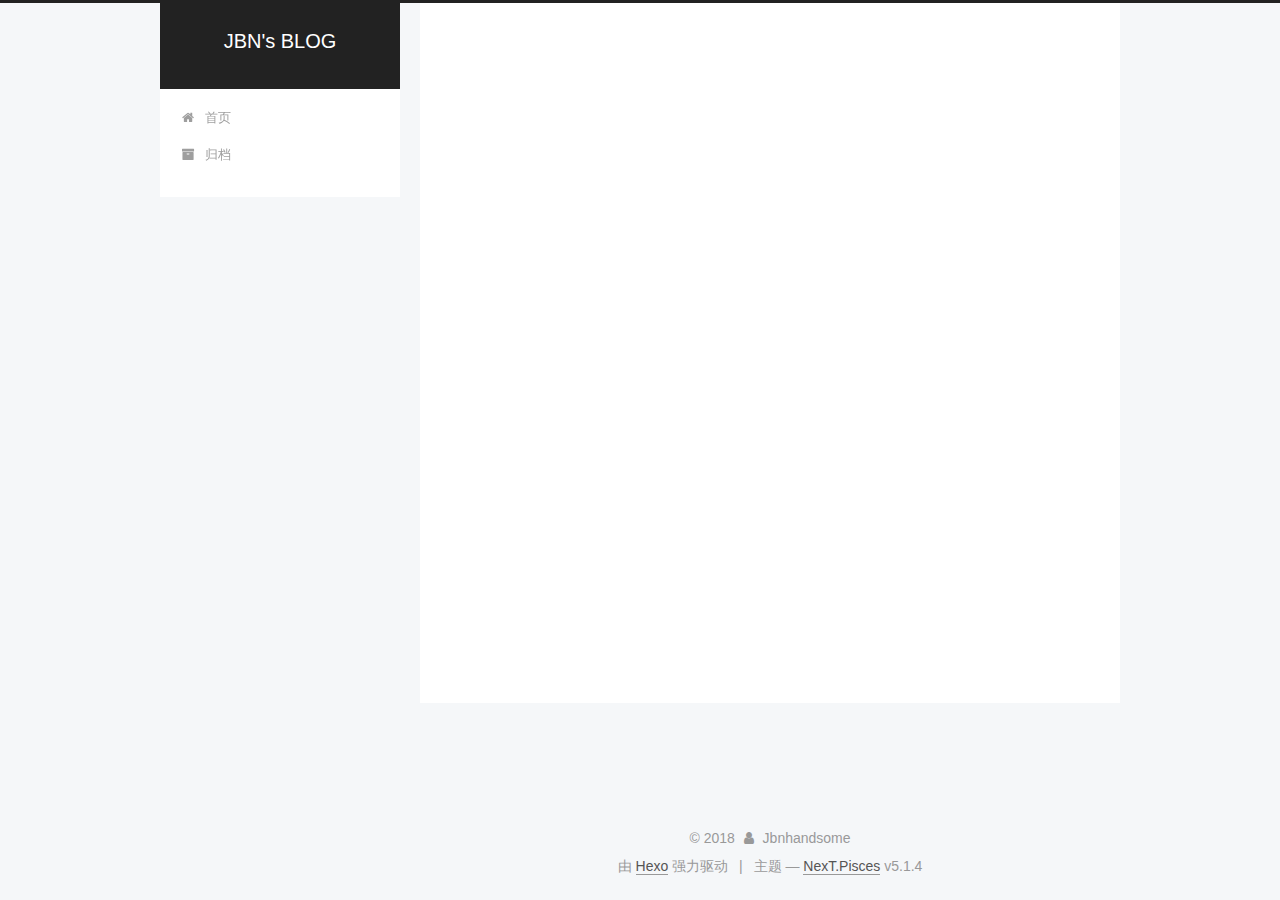
==== commit 6c8fd11a: "Site updated: 2018-10-26 11:54:11" ====
--- a/archives/index.html
+++ b/archives/index.html
@@ -231,7 +231,7 @@
         
           
         
-        嗯..! 目前共计 2 篇日志。 继续努力。
+        嗯..! 目前共计 3 篇日志。 继续努力。
       </span>
 
       
@@ -245,6 +245,41 @@
           <div class="collection-title">
             <h1 class="archive-year" id="archive-year-2018">2018</h1>
           </div>
+        
+        
+
+        
+
+  <article class="post post-type-normal" itemscope="" itemtype="http://schema.org/Article">
+    <header class="post-header">
+
+      <h2 class="post-title">
+        
+            <a class="post-title-link" href="/2018/10/26/Towers-of-Hanoi/" itemprop="url">
+              
+                <span itemprop="name">Towers of Hanoi</span>
+              
+            </a>
+        
+      </h2>
+
+      <div class="post-meta">
+        <time class="post-time" itemprop="dateCreated" datetime="2018-10-26T11:53:17+08:00" content="2018-10-26">
+          10-26
+        </time>
+      </div>
+
+    </header>
+  </article>
+
+
+
+      
+
+        
+        
+        
+
         
         
 
@@ -362,7 +397,7 @@
               
                 <a href="/archives/">
               
-                  <span class="site-state-item-count">2</span>
+                  <span class="site-state-item-count">3</span>
                   <span class="site-state-item-name">日志</span>
                 </a>
               </div>
--- a/css/main.css
+++ b/css/main.css
@@ -189,7 +189,7 @@
   font-size: 14px;
   line-height: 2;
   color: #555;
-  background: #fff;
+  background: #f5f7f9;
 }
 @media (max-width: 767px) {
   body {
@@ -653,8 +653,8 @@
 @media (min-width: 992px) {
   .full-image.full-image.full-image.full-image {
     max-width: none;
-    width: 110%;
-    margin: 25px -5%;
+    width: 118%;
+    margin: 0 -9%;
   }
 }
 .blockquote-center,
@@ -940,11 +940,11 @@
   display: inline-block;
   padding: 0 20px;
   font-size: 14px;
-  color: #fff;
-  background: #222;
-  border: 2px solid #222;
+  color: #555;
+  background: #fff;
+  border: 2px solid #555;
   text-decoration: none;
-  border-radius: 0;
+  border-radius: 2px;
   transition-property: background-color;
   transition-duration: 0.2s;
   transition-timing-function: ease-in-out;
@@ -953,8 +953,8 @@
 }
 .btn:hover {
   border-color: #222;
-  color: #222;
-  background: #fff;
+  color: #fff;
+  background: #222;
 }
 .btn +.btn {
   margin: 0 0 8px 8px;
@@ -1066,7 +1066,7 @@
   width: 24px;
   background: #222;
   font-size: 12px;
-  opacity: 1;
+  opacity: 0.6;
   color: #fff;
   cursor: pointer;
   text-align: center;
@@ -1087,7 +1087,7 @@
   }
 }
 .back-to-top.back-to-top-on {
-  bottom: 19px;
+  bottom: 30px;
 }
 .header {
   background: transparent;
@@ -1136,7 +1136,7 @@
 .site-subtitle {
   margin-top: 10px;
   font-size: 13px;
-  color: #999;
+  color: #ddd;
 }
 .use-motion .brand {
   opacity: 0;
@@ -1209,7 +1209,8 @@
   transition-timing-function: ease-in-out;
   transition-delay: 0s;
 }
-.menu .menu-item a:hover {
+.menu .menu-item a:hover,
+.menu-item-active a {
   border-bottom-color: #222;
 }
 .menu .menu-item .fa {
@@ -1735,23 +1736,32 @@
   margin-top: 0;
 }
 .site-author-image {
-  display: block;
   margin: 0 auto;
   padding: 2px;
-  max-width: 96px;
+  max-width: 120px;
   height: auto;
-  border: 2px solid #333;
+  border: 1px solid #eee;
+  border-radius: 50%;
+  -webkit-border-radius: 50%;
+  -moz-border-radius: 50%;
+  transition: 1.4s all;
+}
+.site-author-image:hover {
+  -webkit-transform: rotate(360deg);
+  -moz-transform: rotate(360deg);
+  -ms-transform: rotate(360deg);
+  -transform: rotate(360deg);
 }
 .site-author-name {
-  margin: 5px 0 0;
+  margin: 0;
   text-align: center;
-  color: #f5f5f5;
-  font-weight: normal;
+  color: #222;
+  font-weight: 600;
 }
 .site-description {
-  margin-top: 5px;
+  margin-top: 0;
   text-align: center;
-  font-size: 14px;
+  font-size: 13px;
   color: #999;
 }
 .site-state {
@@ -1763,7 +1773,7 @@
 .site-state-item {
   display: inline-block;
   padding: 0 15px;
-  border-left: 1px solid #333;
+  border-left: 1px solid #eee;
 }
 .site-state-item:first-child {
   border-left: none;
@@ -1776,11 +1786,11 @@
   text-align: center;
   color: inherit;
   font-weight: 600;
-  font-size: 18px;
+  font-size: 16px;
 }
 .site-state-item-name {
   font-size: 13px;
-  color: inherit;
+  color: #999;
 }
 .feed-link {
   margin-top: 20px;
@@ -1822,7 +1832,7 @@
   width: 4px;
   height: 4px;
   border-radius: 50%;
-  background: #3b2165;
+  background: #b99eff;
 }
 .links-of-blogroll {
   font-size: 13px;
@@ -1860,7 +1870,7 @@
   color: #555;
 }
 .sidebar-nav li:hover {
-  color: #f5f5f5;
+  color: #fc6423;
 }
 .page-post-detail .sidebar-nav-toc {
   padding: 0 5px;
@@ -1869,11 +1879,11 @@
   margin-left: 10px;
 }
 .sidebar-nav .sidebar-nav-active {
-  color: #87daff;
-  border-bottom-color: #87daff;
+  color: #fc6423;
+  border-bottom-color: #fc6423;
 }
 .sidebar-nav .sidebar-nav-active:hover {
-  color: #87daff;
+  color: #fc6423;
 }
 .sidebar-panel {
   display: none;
@@ -1906,12 +1916,12 @@
   transition-timing-function: ease-in-out;
   transition-delay: 0s;
   transition-property: all;
-  color: #999;
-  border-bottom-color: #555;
+  color: #666;
+  border-bottom-color: #ccc;
 }
 .post-toc ol a:hover {
-  color: #ccc;
-  border-bottom-color: #ccc;
+  color: #000;
+  border-bottom-color: #000;
 }
 .post-toc .nav-item {
   overflow: hidden;
@@ -1933,14 +1943,14 @@
   display: block;
 }
 .post-toc .nav .active > a {
-  color: #87daff;
-  border-bottom-color: #87daff;
+  color: #fc6423;
+  border-bottom-color: #fc6423;
 }
 .post-toc .nav .active-current > a {
-  color: #87daff;
+  color: #fc6423;
 }
 .post-toc .nav .active-current > a:hover {
-  color: #87daff;
+  color: #fc6423;
 }
 .footer {
   font-size: 14px;
@@ -2345,6 +2355,16 @@
   transform: translate(-50%, -50%);
   color: #ccc;
 }
+@media (min-width: 768px) and (max-width: 991px) {
+  .busuanzi-count {
+    width: auto;
+  }
+}
+@media (max-width: 767px) {
+  .busuanzi-count {
+    width: auto;
+  }
+}
 .site-uv,
 .site-pv,
 .page-pv {
@@ -2580,83 +2600,403 @@
   }
 }
 .page-post-detail .sidebar-toggle-line {
-  background: #87daff;
+  background: #fc6423;
 }
 .page-post-detail .comments {
   overflow: hidden;
 }
-@media (max-width: 767px) {
-  .header-inner,
-  .container .main-inner,
+.header {
+  position: relative;
+  margin: 0 auto;
+  width: 960px;
+}
+@media (min-width: 768px) and (max-width: 991px) {
+  .header {
+    width: auto;
+  }
+}
+@media (max-width: 767px) {
+  .header {
+    width: auto;
+  }
+}
+.header-inner {
+  position: absolute;
+  top: 0;
+  overflow: hidden;
+  padding: 0;
+  width: 240px;
+  background: #fff;
+  box-shadow: initial;
+  border-radius: initial;
+}
+@media (min-width: 1600px) {
+  .container .header-inner {
+    width: 240px;
+  }
+}
+@media (min-width: 768px) and (max-width: 991px) {
+  .header-inner {
+    position: relative;
+    width: auto;
+    border-radius: initial;
+  }
+}
+@media (max-width: 767px) {
+  .header-inner {
+    position: relative;
+    width: auto;
+    border-radius: initial;
+  }
+}
+.main:before,
+.main:after {
+  content: " ";
+  display: table;
+}
+.main:after {
+  clear: both;
+}
+@media (min-width: 768px) and (max-width: 991px) {
+  .main {
+    padding-bottom: 100px;
+  }
+}
+@media (max-width: 767px) {
+  .main {
+    padding-bottom: 100px;
+  }
+}
+.container .main-inner {
+  width: 960px;
+}
+@media (min-width: 768px) and (max-width: 991px) {
+  .container .main-inner {
+    width: auto;
+  }
+}
+@media (max-width: 767px) {
+  .container .main-inner {
+    width: auto;
+  }
+}
+.content-wrap {
+  float: right;
+  box-sizing: border-box;
+  padding: 40px;
+  width: 700px;
+  background: #fff;
+  min-height: 700px;
+  box-shadow: initial;
+  border-radius: initial;
+}
+@media (min-width: 768px) and (max-width: 991px) {
+  .content-wrap {
+    width: 100%;
+    padding: 20px;
+    border-radius: initial;
+  }
+}
+@media (max-width: 767px) {
+  .content-wrap {
+    width: 100%;
+    padding: 20px;
+    min-height: auto;
+    border-radius: initial;
+  }
+}
+.sidebar {
+  position: static;
+  float: left;
+  margin-top: 300px;
+  width: 240px;
+  background: #f5f7f9;
+  box-shadow: none;
+}
+@media (min-width: 768px) and (max-width: 991px) {
+  .sidebar {
+    display: none;
+  }
+}
+@media (max-width: 767px) {
+  .sidebar {
+    display: none;
+  }
+}
+.sidebar-toggle {
+  display: none;
+}
+.footer-inner {
+  width: 960px;
+  padding-left: 260px;
+}
+@media (min-width: 768px) and (max-width: 991px) {
   .footer-inner {
     width: auto;
-  }
-}
-embed {
-  display: block;
-  margin: 0px auto 25px auto;
-}
-.custom-logo .site-meta-headline {
-  text-align: center;
-}
-.custom-logo .brand {
+    padding-left: 0 !important;
+    padding-right: 0 !important;
+  }
+}
+@media (max-width: 767px) {
+  .footer-inner {
+    width: auto;
+    padding-left: 0 !important;
+    padding-right: 0 !important;
+  }
+}
+.sidebar-position-right .header-inner {
+  right: 0;
+}
+.sidebar-position-right .content-wrap {
+  float: left;
+}
+.sidebar-position-right .sidebar {
+  float: right;
+}
+.sidebar-position-right .footer-inner {
+  padding-left: 0;
+  padding-right: 260px;
+}
+.site-brand-wrapper {
+  position: relative;
+}
+.site-meta {
+  padding: 20px 0;
+  color: #fff;
+  background: #222;
+}
+@media (min-width: 768px) and (max-width: 991px) {
+  .site-meta {
+    box-shadow: 0 0 16px rgba(0,0,0,0.5);
+  }
+}
+@media (max-width: 767px) {
+  .site-meta {
+    box-shadow: 0 0 16px rgba(0,0,0,0.5);
+  }
+}
+.brand {
+  padding: 0;
   background: none;
 }
-.custom-logo .site-title {
-  margin: 10px auto 0;
-  font-size: 24px;
-  color: #222;
-}
-.custom-logo .site-title a {
-  border: none;
-}
-.custom-logo-image {
-  margin: 0 auto;
-  padding: 5px;
-  max-width: 150px;
-  background: #fff;
-}
-@media (max-width: 767px) {
-  .site-nav {
-    position: absolute;
-    left: 0;
-    top: 52px;
-    margin: 0;
-    width: 100%;
-    padding: 0;
-    background: #fff;
-    border-bottom: 1px solid #ddd;
-    z-index: 1030;
-  }
-}
-@media (max-width: 767px) {
-  .menu {
-    text-align: left;
-  }
-}
-@media (max-width: 767px) {
-  .menu .menu-item {
-    display: block;
-    margin: 0 10px;
-    vertical-align: top;
-  }
-}
-@media (max-width: 767px) {
-  .menu .menu-item br {
-    display: none;
-  }
-}
-@media (max-width: 767px) {
-  .menu .menu-item a {
-    padding: 5px 10px;
-  }
-}
-.menu .menu-item .fa {
-  margin-right: 0;
+.brand:hover {
+  color: #fff;
+}
+.site-subtitle {
+  margin: 10px 10px 0;
+  font-weight: initial;
 }
 .site-search form {
   display: none;
 }
+.site-nav {
+  border-top: none;
+}
+@media (min-width: 768px) and (max-width: 991px) {
+  .site-nav {
+    display: none !important;
+  }
+}
+@media (min-width: 768px) and (max-width: 991px) {
+  .site-nav-on {
+    display: block !important;
+  }
+}
+.menu .menu-item {
+  display: block;
+  margin: 0;
+}
+.menu .menu-item a {
+  position: relative;
+  box-sizing: border-box;
+  padding: 5px 20px;
+  text-align: left;
+  line-height: inherit;
+  transition-property: background-color;
+  transition-duration: 0.2s;
+  transition-timing-function: ease-in-out;
+  transition-delay: 0s;
+}
+.menu .menu-item a:hover,
+.menu-item-active a {
+  background: #f9f9f9;
+  border-bottom-color: #fff;
+}
+.menu .menu-item br {
+  display: none;
+}
+.menu-item-active a:after {
+  content: " ";
+  position: absolute;
+  top: 50%;
+  margin-top: -3px;
+  right: 15px;
+  width: 6px;
+  height: 6px;
+  border-radius: 50%;
+  background-color: #bbb;
+}
+.btn-bar {
+  background-color: #fff;
+}
+.site-nav-toggle {
+  left: 20px;
+  top: 50%;
+  -webkit-transform: translateY(-50%);
+  -webkit-transform: translateY(-50%);
+  -moz-transform: translateY(-50%);
+  -ms-transform: translateY(-50%);
+  -o-transform: translateY(-50%);
+  transform: translateY(-50%);
+}
+@media (min-width: 768px) and (max-width: 991px) {
+  .site-nav-toggle {
+    display: block;
+  }
+}
+.use-motion .sidebar .motion-element {
+  opacity: 1;
+}
+.sidebar {
+  margin-left: -100%;
+  right: auto;
+  bottom: auto;
+  -webkit-transform: none;
+}
+.sidebar-inner {
+  box-sizing: border-box;
+  width: 240px;
+  color: #555;
+  background: #fff;
+  box-shadow: initial;
+  border-radius: initial;
+  opacity: 0;
+}
+.sidebar-inner.affix {
+  position: fixed;
+  top: 12px;
+}
+.sidebar-inner.affix-bottom {
+  position: absolute;
+}
+.site-overview {
+  text-align: left;
+}
+.site-author:before,
+.site-author:after {
+  content: " ";
+  display: table;
+}
+.site-author:after {
+  clear: both;
+}
+.sidebar a {
+  color: #555;
+}
+.sidebar a:hover {
+  color: #222;
+}
+.site-state-item {
+  padding: 0 10px;
+}
+.links-of-author-item a:before {
+  display: none;
+}
+.links-of-author-item a {
+  border-bottom: none;
+  text-decoration: underline;
+}
+.feed-link {
+  border-top: 1px dotted #ccc;
+  border-bottom: 1px dotted #ccc;
+  text-align: center;
+}
+.feed-link a {
+  display: block;
+  color: #fc6423;
+  border: none;
+}
+.feed-link a:hover {
+  background: none;
+  color: #e34603;
+}
+.feed-link a:hover i {
+  color: #e34603;
+}
+.links-of-author {
+  display: flex;
+  flex-wrap: wrap;
+  justify-content: center;
+}
+.links-of-author-item {
+  margin: 5px 0 0;
+  width: 50%;
+}
+.links-of-author-item a {
+  max-width: 216px;
+  box-sizing: border-box;
+  display: inline-block;
+  margin-right: 0;
+  margin-bottom: 0;
+  padding: 0 5px;
+  overflow: hidden;
+  white-space: nowrap;
+  text-overflow: ellipsis;
+}
+.links-of-author-item a {
+  display: block;
+  text-decoration: none;
+}
+.links-of-author-item a:hover {
+  border-radius: 4px;
+  background: #eee;
+}
+.links-of-author-item .fa {
+  margin-right: 2px;
+  font-size: 16px;
+}
+.links-of-author-item .fa-globe {
+  font-size: 15px;
+}
+.links-of-blogroll {
+  text-align: center;
+  margin-top: 20px;
+  padding: 3px 0 0;
+  border-top: 1px dotted #ccc;
+}
+.links-of-blogroll-title {
+  margin-top: 0;
+}
+.links-of-blogroll-item {
+  padding: 0;
+}
+.links-of-blogroll-inline:before,
+.links-of-blogroll-inline:after {
+  content: " ";
+  display: table;
+}
+.links-of-blogroll-inline:after {
+  clear: both;
+}
 .links-of-blogroll-inline .links-of-blogroll-item {
-  display: inline-block;
-}
+  margin: 5px 0 0;
+  width: 50%;
+  display: inline-block;
+  width: unset;
+}
+.links-of-blogroll-inline .links-of-blogroll-item a {
+  max-width: 216px;
+  box-sizing: border-box;
+  display: inline-block;
+  margin-right: 0;
+  margin-bottom: 0;
+  padding: 0 5px;
+  overflow: hidden;
+  white-space: nowrap;
+  text-overflow: ellipsis;
+}
+@media (max-width: 767px) {
+  .post-body {
+    text-align: justify;
+  }
+}
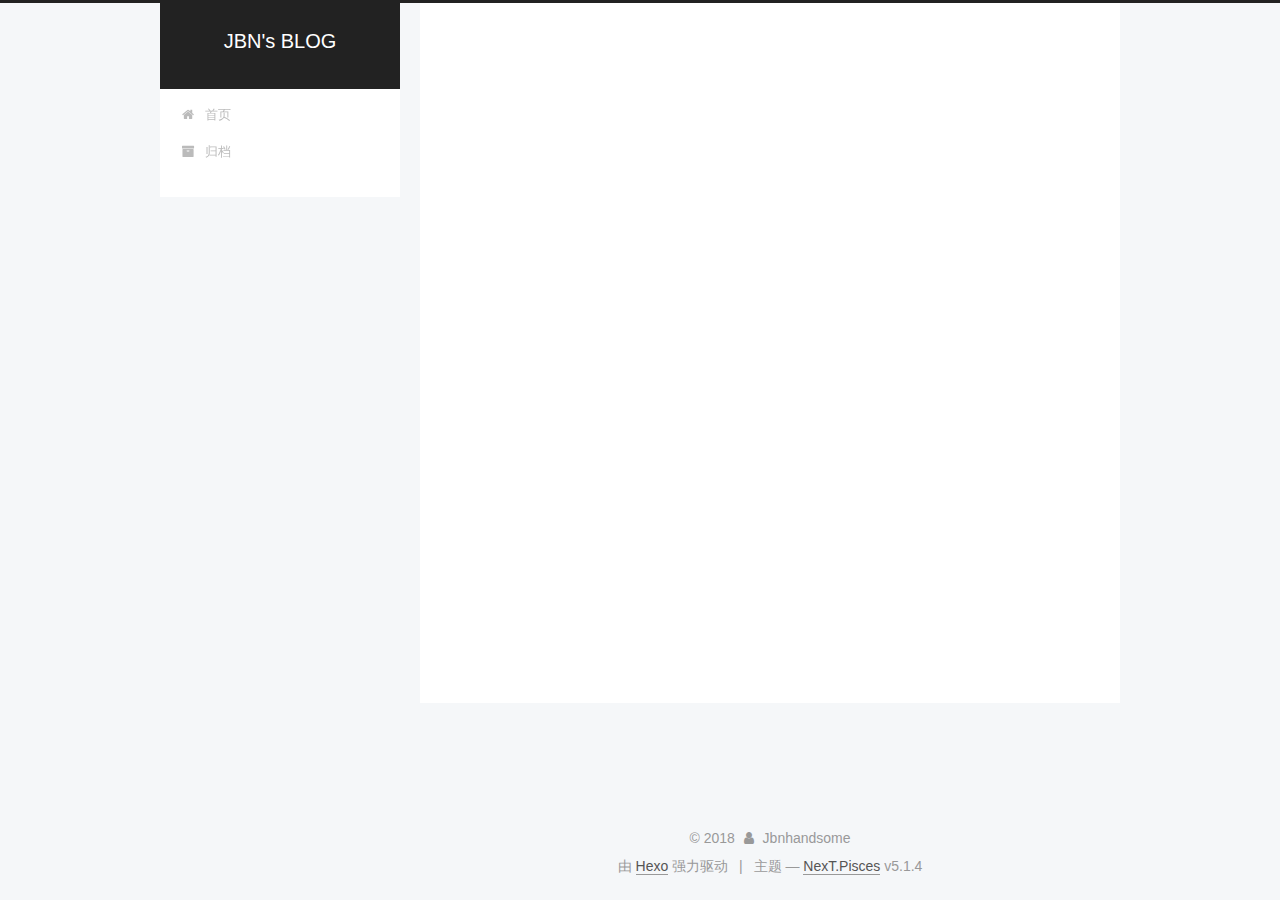
==== commit 7a39a4c3: "Site updated: 2018-10-26 23:54:28" ====
--- a/archives/index.html
+++ b/archives/index.html
@@ -231,7 +231,7 @@
         
           
         
-        嗯..! 目前共计 3 篇日志。 继续努力。
+        嗯..! 目前共计 2 篇日志。 继续努力。
       </span>
 
       
@@ -245,41 +245,6 @@
           <div class="collection-title">
             <h1 class="archive-year" id="archive-year-2018">2018</h1>
           </div>
-        
-        
-
-        
-
-  <article class="post post-type-normal" itemscope="" itemtype="http://schema.org/Article">
-    <header class="post-header">
-
-      <h2 class="post-title">
-        
-            <a class="post-title-link" href="/2018/10/26/Towers-of-Hanoi/" itemprop="url">
-              
-                <span itemprop="name">Towers of Hanoi</span>
-              
-            </a>
-        
-      </h2>
-
-      <div class="post-meta">
-        <time class="post-time" itemprop="dateCreated" datetime="2018-10-26T11:53:17+08:00" content="2018-10-26">
-          10-26
-        </time>
-      </div>
-
-    </header>
-  </article>
-
-
-
-      
-
-        
-        
-        
-
         
         
 
@@ -397,7 +362,7 @@
               
                 <a href="/archives/">
               
-                  <span class="site-state-item-count">3</span>
+                  <span class="site-state-item-count">2</span>
                   <span class="site-state-item-name">日志</span>
                 </a>
               </div>
--- a/css/main.css
+++ b/css/main.css
@@ -1832,7 +1832,7 @@
   width: 4px;
   height: 4px;
   border-radius: 50%;
-  background: #b99eff;
+  background: #ff0b05;
 }
 .links-of-blogroll {
   font-size: 13px;
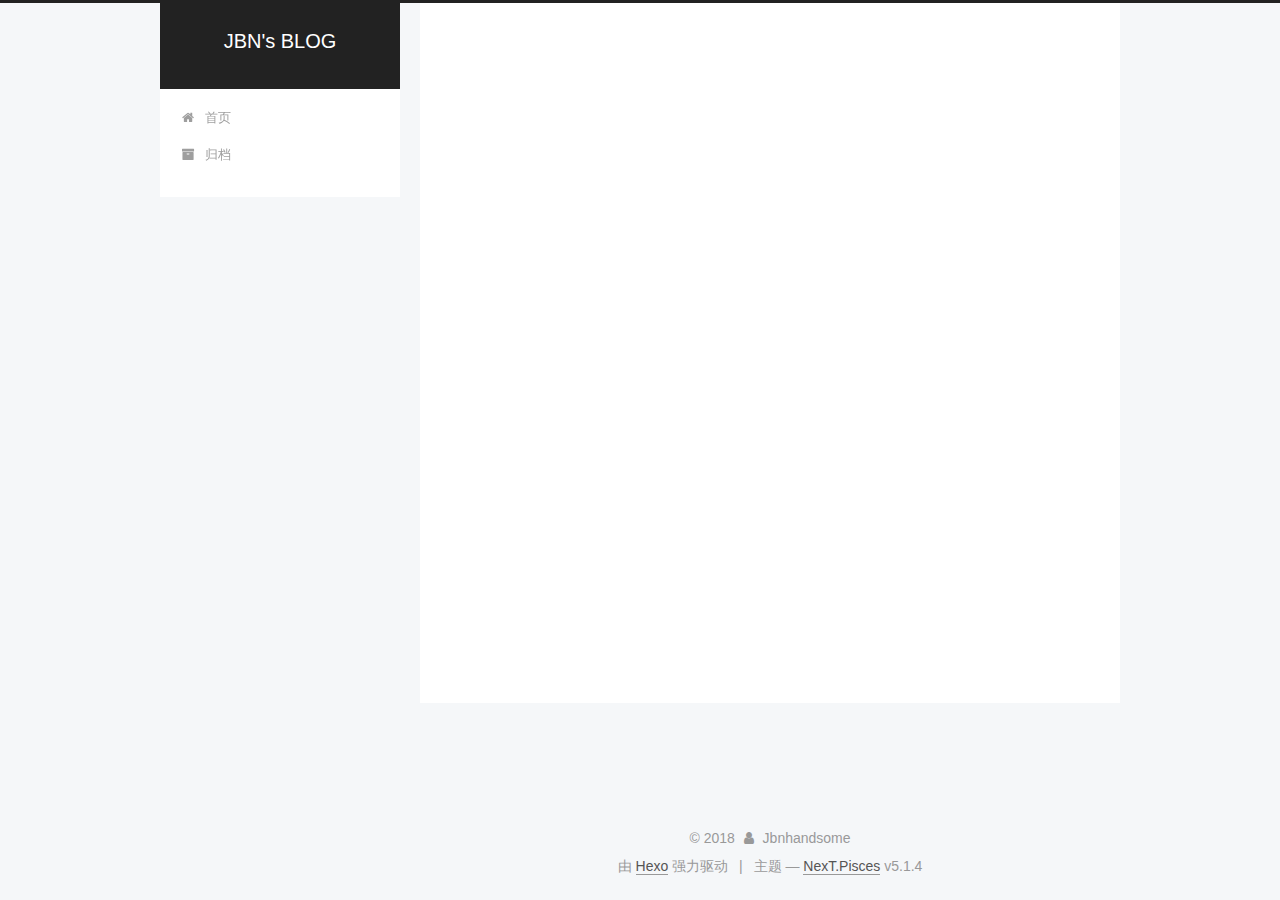
==== commit 3c001654: "Site updated: 2018-10-27 11:28:11" ====
--- a/archives/index.html
+++ b/archives/index.html
@@ -231,7 +231,7 @@
         
           
         
-        嗯..! 目前共计 2 篇日志。 继续努力。
+        嗯..! 目前共计 3 篇日志。 继续努力。
       </span>
 
       
@@ -245,6 +245,41 @@
           <div class="collection-title">
             <h1 class="archive-year" id="archive-year-2018">2018</h1>
           </div>
+        
+        
+
+        
+
+  <article class="post post-type-normal" itemscope="" itemtype="http://schema.org/Article">
+    <header class="post-header">
+
+      <h2 class="post-title">
+        
+            <a class="post-title-link" href="/2018/10/27/test/" itemprop="url">
+              
+                <span itemprop="name">test</span>
+              
+            </a>
+        
+      </h2>
+
+      <div class="post-meta">
+        <time class="post-time" itemprop="dateCreated" datetime="2018-10-27T11:27:07+08:00" content="2018-10-27">
+          10-27
+        </time>
+      </div>
+
+    </header>
+  </article>
+
+
+
+      
+
+        
+        
+        
+
         
         
 
@@ -362,7 +397,7 @@
               
                 <a href="/archives/">
               
-                  <span class="site-state-item-count">2</span>
+                  <span class="site-state-item-count">3</span>
                   <span class="site-state-item-name">日志</span>
                 </a>
               </div>
--- a/css/main.css
+++ b/css/main.css
@@ -1832,7 +1832,7 @@
   width: 4px;
   height: 4px;
   border-radius: 50%;
-  background: #ff0b05;
+  background: #d75047;
 }
 .links-of-blogroll {
   font-size: 13px;
